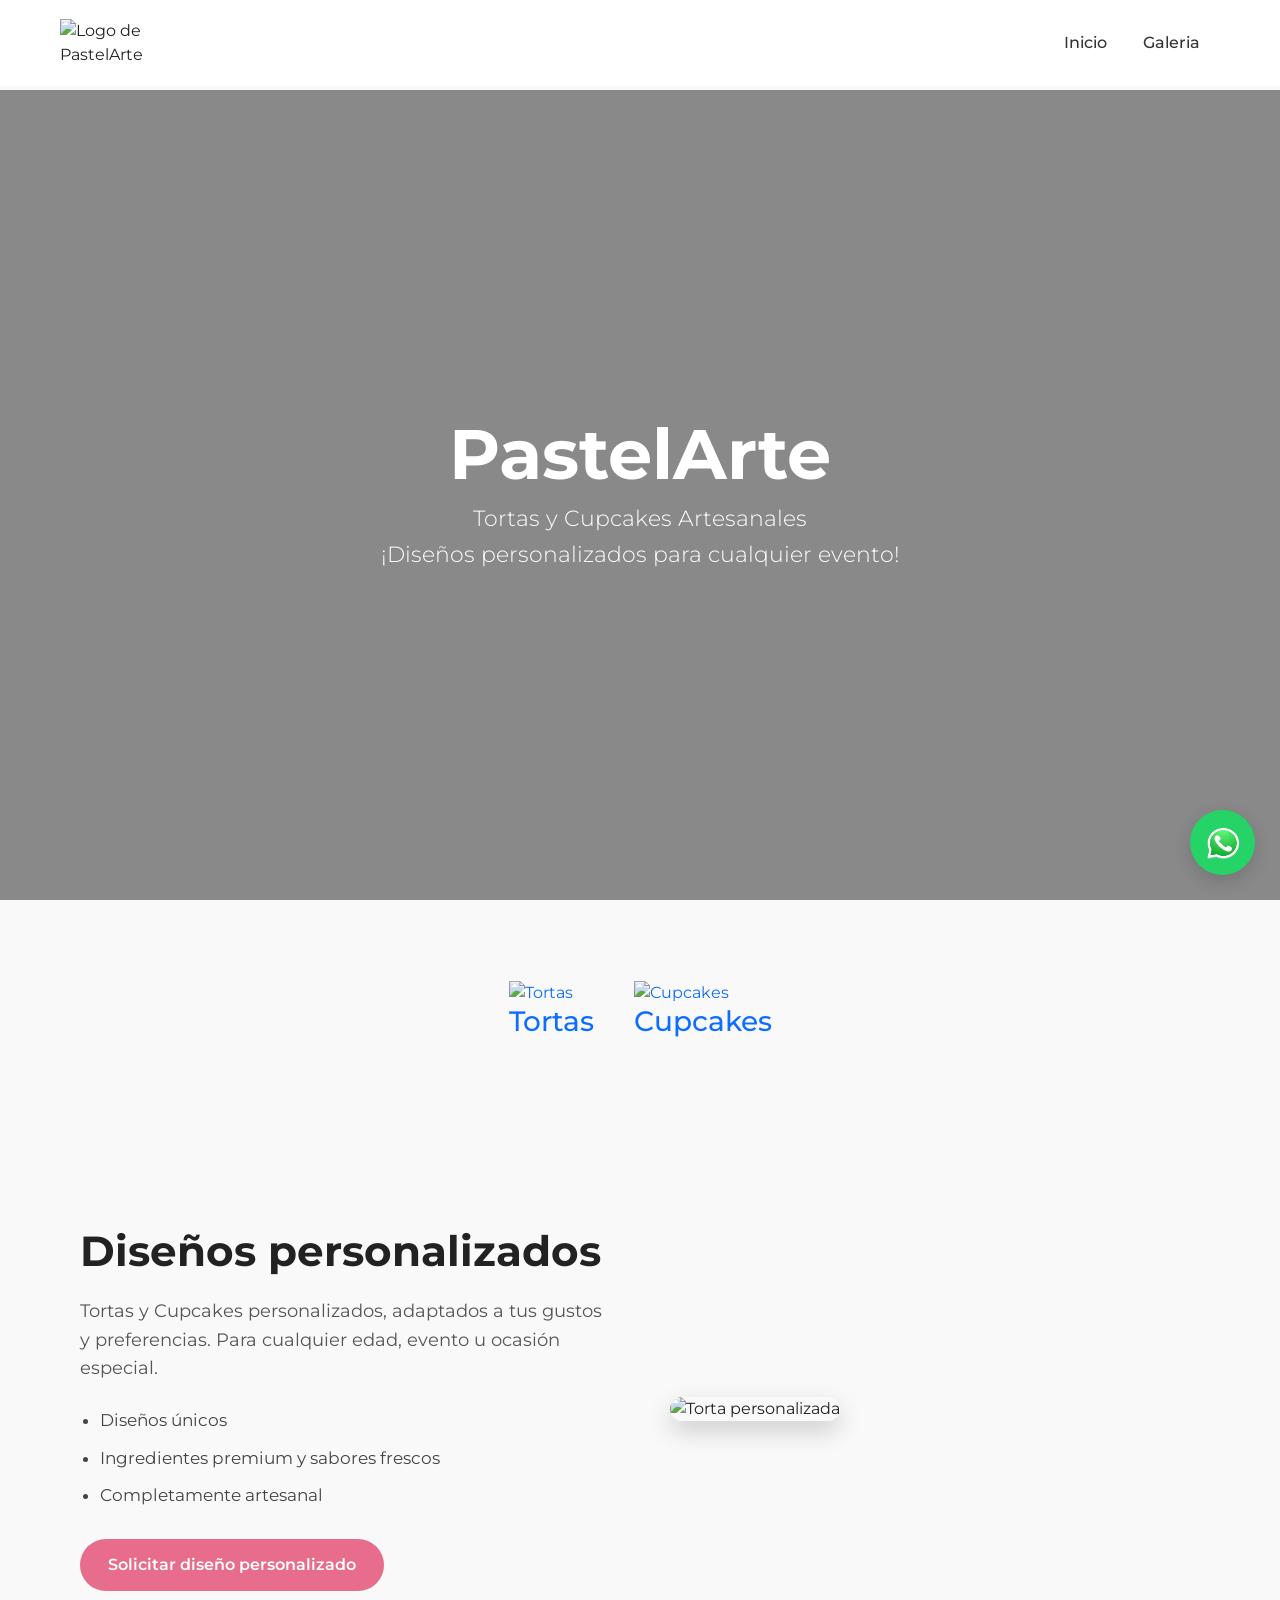
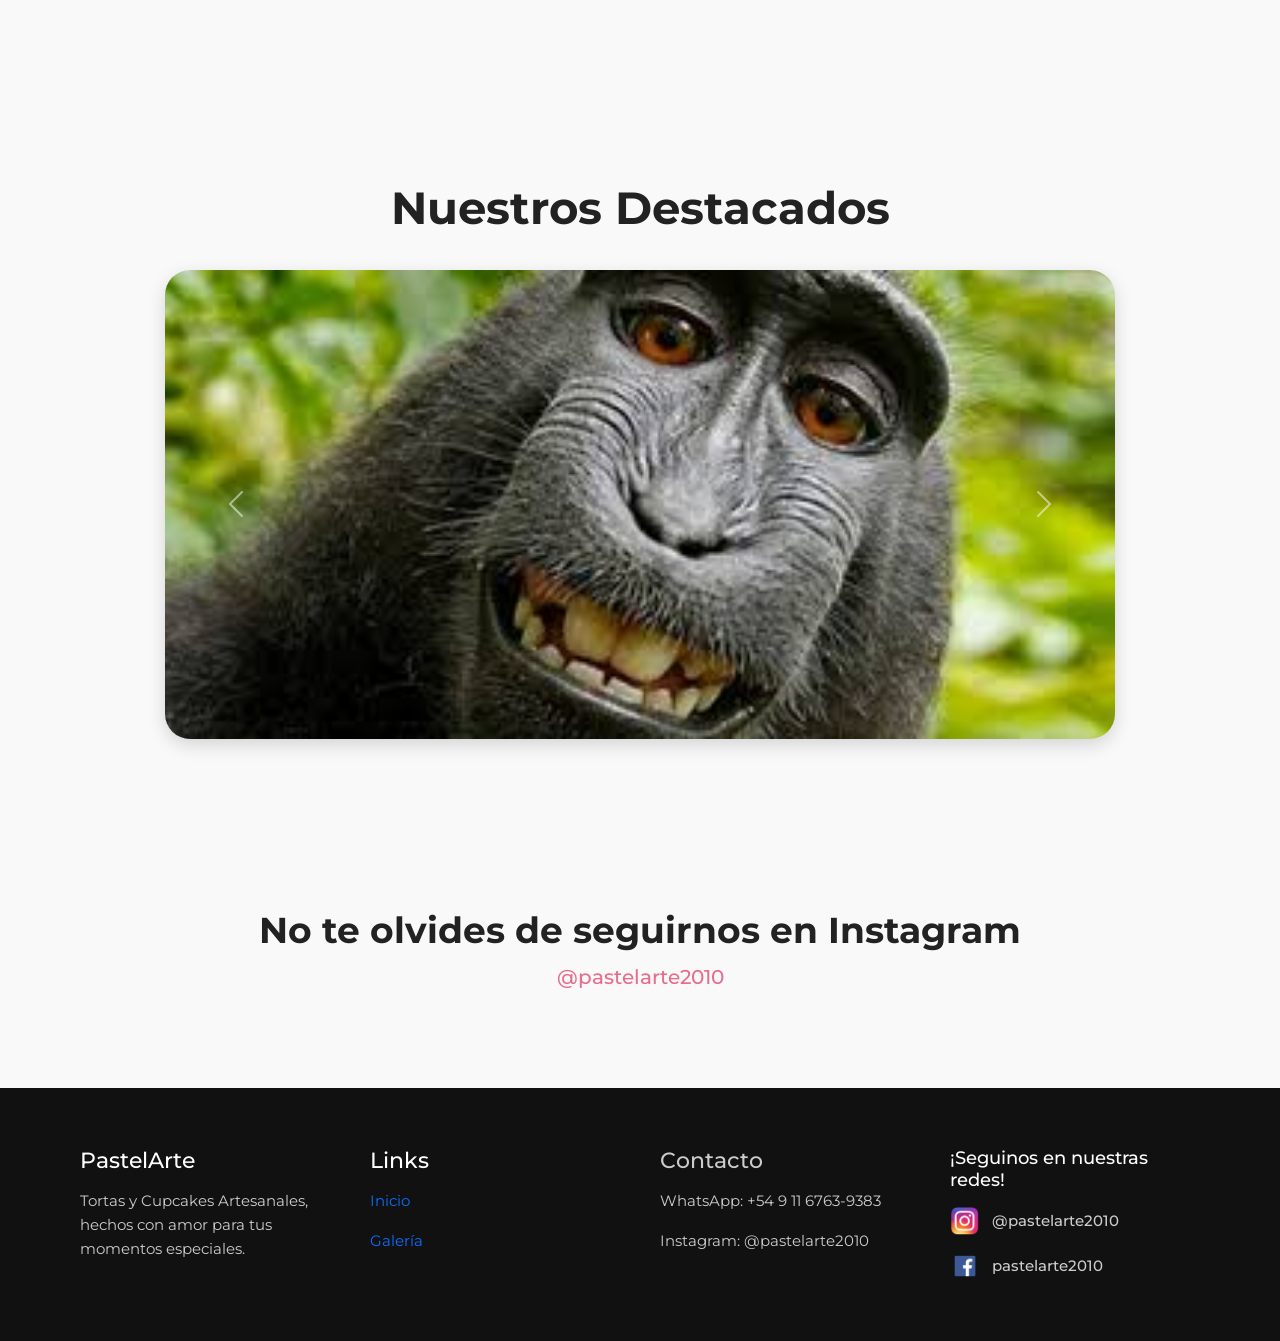
==== index.html @ ea0d8eee "dejo el footer impecable" ====
<!doctype html>
<html lang="es">
  <head>
    <meta charset="UTF-8" />
    <meta name="viewport" content="width=device-width, initial-scale=1.0" />
    <title>PastelArte</title>

    <!-- link bootStrap -->
    <link
      href="https://cdn.jsdelivr.net/npm/bootstrap@5.3.8/dist/css/bootstrap.min.css"
      rel="stylesheet"
      integrity="sha384-sRIl4kxILFvY47J16cr9ZwB07vP4J8+LH7qKQnuqkuIAvNWLzeN8tE5YBujZqJLB"
      crossorigin="anonymous"
    />
    <!-- link css propio -->
    <link rel="stylesheet" href="./css/styles.css" />

    <!-- link Google Fonts-->
    <link rel="preconnect" href="https://fonts.googleapis.com" />
    <link rel="preconnect" href="https://fonts.gstatic.com" crossorigin />
    <link
      href="https://fonts.googleapis.com/css2?family=Montserrat:ital,wght@0,100..900;1,100..900&display=swap"
      rel="stylesheet"
    />
  </head>

  <body>
    <header>
      <img src="..." alt="Logo de PastelArte" class="logo" />

      <nav class="navbar navbar-expand-md navbar-dark">
        <div class="container-fluid">
          <button
            class="navbar-toggler"
            type="button"
            data-bs-toggle="collapse"
            data-bs-target="#menuNav"
            aria-controls="menuNav"
            aria-expanded="false"
            aria-label="Toggle navigation"
          >
            <span class="navbar-toggler-icon"></span>
          </button>

          <div class="collapse navbar-collapse" id="menuNav">
            <ul class="navbar-nav ms-auto">
              <li class="nav-item">
                <a href="#" class="nav-link">Inicio</a>
              </li>
              <li class="nav-item">
                <a href="./pages/galeria.html" class="nav-link">Galeria</a>
              </li>
            </ul>
          </div>
        </div>
      </nav>
    </header>

    <main>
      <section class="presentacion">
        <h1 class="titulo">PastelArte</h1>
        <h2 class="subtitulo">Tortas y Cupcakes Artesanales</h2>
        <h3 class="subtitulo">
          ¡Diseños personalizados para cualquier evento!
        </h3>
      </section>

      <section class="categorias">
        <!--Cards con tortas y cupcakes -->
        <div class="categoria-card">
          <a href="./pages/galeria.html#tortas" class="categoria-card">
            <img src="..." alt="Tortas" />
            <h3>Tortas</h3>
          </a>
        </div>

        <div class="categoria-card">
          <a href="./pages/galeria.html#cupcakes" class="categoria-card">
            <img src="..." alt="Cupcakes" />
            <h3>Cupcakes</h3>
          </a>
        </div>
      </section>

      <section class="personalizadas">
        <div class="info-perso">
          <h2>Diseños personalizados</h2>

          <p class="texto">
            Tortas y Cupcakes personalizados, adaptados a tus gustos y
            preferencias. Para cualquier edad, evento u ocasión especial.
          </p>

          <ul class="lista">
            <li>Diseños únicos</li>
            <li>Ingredientes premium y sabores frescos</li>
            <li>Completamente artesanal</li>
          </ul>

          <a
            href="https://wa.me/5491167639383?text=Hola!%20Quisiera%20consultar%20por%20un%20dise%C3%B1o%20personalizado%20"
            target="_blank"
            class="btn-personalizado"
          >
            Solicitar diseño personalizado
          </a>
        </div>

        <div class="img-perso-container">
          <img class="img-perso" src="..." alt="Torta personalizada" />
        </div>
      </section>

      <section class="destacados">
        <h2 class="subtitulo">Nuestros Destacados</h2>
        <div id="carouselExample" class="carousel slide">
          <div class="carousel-inner">
            <div class="carousel-item active">
              <img src="./img/mono.jfif" class="d-block w-100" alt="Mono1" />
            </div>
            <div class="carousel-item">
              <img src="./img/mono.jfif" class="d-block w-100" alt="Mono2" />
            </div>
            <div class="carousel-item">
              <img src="./img/mono.jfif" class="d-block w-100" alt="Mono3" />
            </div>
          </div>
          <button
            class="carousel-control-prev"
            type="button"
            data-bs-target="#carouselExample"
            data-bs-slide="prev"
          >
            <span class="carousel-control-prev-icon" aria-hidden="true"></span>
            <span class="visually-hidden">Previous</span>
          </button>
          <button
            class="carousel-control-next"
            type="button"
            data-bs-target="#carouselExample"
            data-bs-slide="next"
          >
            <span class="carousel-control-next-icon" aria-hidden="true"></span>
            <span class="visually-hidden">Next</span>
          </button>
        </div>
      </section>

      <section class="instagram">
        <h2 class="subtitulo">No te olvides de seguirnos en Instagram</h2>
        <p class="texto-ig">@pastelarte2010</p>

        <!-- Imagenes de instagram -->
      </section>
    </main>

    <footer>
      <div class="desc-foot">
        <h3 class="sub-foot">PastelArte</h3>
        <p class="texto-foot">
          Tortas y Cupcakes Artesanales, hechos con amor para tus momentos
          especiales.
        </p>
      </div>

      <div class="links">
        <h4 class="sub-foot">Links</h4>
        <p class="texto-foot"><a href="#">Inicio</a></p>
        <p class="texto-foot"><a href="./pages/galeria.html">Galería</a></p>
      </div>

      <div class="info-contacto">
        <h4 class="sub-foot">Contacto</h4>
        <p class="texto-foot">WhatsApp: +54 9 11 6763-9383</p>
        <p class="texto-foot">Instagram: @pastelarte2010</p>
      </div>

      <div class="redes">
        <h4 class="sub-foot">¡Seguinos en nuestras redes!</h4>
        <div class="red-social">
          <a href="#" target="_blank">
            <img src="./img/logo-ig.png" alt="Logo Instagram">
            <span>@pastelarte2010</span>
          </a>
        </div>
        <div class="red-social">
          <a href="#">
            <img src="./img/logo-face.png" alt="Logo Facebook">
            <span>pastelarte2010</span>
          </a>
        </div>
      </div>
    </footer>

    <!-- BOTON WHATSAPP -->
    <a
      href="https://wa.me/5491167639383?text=Hola!%20Me%20gustaria%20consultar%20por%20un%20pedido"
      target="_blank"
      class="btn-whatsapp"
    >
      <img src="./img/logo-wsp.png" alt="Logo de WhatsApp" />
    </a>

    <script
      src="https://cdn.jsdelivr.net/npm/bootstrap@5.3.8/dist/js/bootstrap.bundle.min.js"
      integrity="sha384-FKyoEForCGlyvwx9Hj09JcYn3nv7wiPVlz7YYwJrWVcXK/BmnVDxM+D2scQbITxI"
      crossorigin="anonymous"
    ></script>
  </body>
</html>
---- css/styles.css ----
* {
  margin: 0;
  padding: 0;
  box-sizing: border-box;
}

body {
  font-family: "Montserrat", sans-serif;
  background-color: #f9f9f9;
  color: #222;
}

a {
  text-decoration: none;
}

header {
  width: 100%;
  padding: 15px 60px;
  display: flex;
  align-items: center;
  justify-content: space-between;
  position: fixed;
  top: 0;
  left: 0;
  z-index: 999;
  background-color: rgba(255, 255, 255, 0.9);
  backdrop-filter: blur(10px);
}
header .logo {
  width: 140px;
  cursor: pointer;
}
header nav .nav-link {
  font-size: 16px;
  font-weight: 500;
  color: #333 !important;
  margin-left: 20px;
}
header nav .nav-link:hover {
  color: #e86c8b !important;
}

main {
  padding-top: 90px;
}

/* -------------------- HERO PRESENTACION -------------------- */
.presentacion {
  width: 100%;
  height: 90vh;
  background-image: url("../img/hero.jpg");
  background-size: cover;
  background-position: center;
  display: flex;
  flex-direction: column;
  justify-content: center;
  align-items: center;
  text-align: center;
  padding: 0 20px;
  position: relative;
}
.presentacion::before {
  content: "";
  position: absolute;
  inset: 0;
  background-color: rgba(0, 0, 0, 0.45);
}
.presentacion .titulo,
.presentacion .subtitulo {
  position: relative;
  z-index: 2;
  color: white;
}
.presentacion .titulo {
  font-size: 70px;
  font-weight: 700;
  margin-bottom: 10px;
}
.presentacion .subtitulo {
  font-size: 22px;
  font-weight: 300;
  margin-bottom: 10px;
}

/* -------------------- CATEGORIAS -------------------- */
.categorias {
  width: 100%;
  padding: 80px 80px;
  display: flex;
  justify-content: center;
  gap: 40px;
}
.categorias .categoria {
  width: 500px;
  height: 280px;
  object-fit: cover;
  border-radius: 20px;
  box-shadow: 0px 6px 18px rgba(0, 0, 0, 0.15);
  transition: 0.3s;
}
.categorias .categoria:hover {
  transform: translateY(-6px);
}

/* -------------------- PERSONALIZADAS -------------------- */
.personalizadas {
  width: 100%;
  padding: 100px 80px;
  display: grid;
  grid-template-columns: 1fr 1fr;
  gap: 60px;
  align-items: center;
}
.personalizadas h2 {
  font-size: 42px;
  font-weight: 700;
  margin-bottom: 20px;
}
.personalizadas .texto {
  font-size: 18px;
  line-height: 1.6;
  margin-bottom: 25px;
  color: #555;
}
.personalizadas .lista {
  margin-bottom: 30px;
  padding-left: 20px;
}
.personalizadas .lista li {
  font-size: 17px;
  margin-bottom: 12px;
  color: #444;
}
.personalizadas .btn-personalizado {
  display: inline-block;
  padding: 14px 28px;
  border-radius: 30px;
  background-color: #e86c8b;
  color: white;
  font-weight: 600;
  transition: 0.3s;
}
.personalizadas .btn-personalizado:hover {
  background-color: #cf5a77;
  transform: translateY(-2px);
}
.personalizadas .img-perso {
  width: 100%;
  max-width: 520px;
  border-radius: 25px;
  box-shadow: 0px 10px 25px rgba(0, 0, 0, 0.18);
}

/* -------------------- DESTACADOS (CARRUSEL) -------------------- */
.destacados {
  width: 100%;
  padding: 90px 20px;
  background-color: #f9f9f9;
  display: flex;
  flex-direction: column;
  align-items: center;
  text-align: center;
}
.destacados .subtitulo {
  font-size: 45px;
  font-weight: 700;
  margin-bottom: 35px;
  color: #222;
}
.destacados #carouselExample {
  width: 100%;
  max-width: 950px;
  border-radius: 25px;
  overflow: hidden;
  box-shadow: 0px 6px 18px rgba(0, 0, 0, 0.15);
}
.destacados .carousel-item img {
  width: 100%;
  object-fit: cover;
  display: block;
}

/* RESPONSIVE */
@media (max-width: 768px) {
  .destacados .subtitulo {
    font-size: 34px;
  }
  .destacados .carousel-item img {
    height: 280px;
  }
}
@media (max-width: 576px) {
  .destacados .carousel-item img {
    height: 220px;
  }
}
/* -------------------- INSTAGRAM -------------------- */
.instagram {
  width: 100%;
  padding: 80px 20px;
  text-align: center;
}
.instagram .subtitulo {
  font-size: 36px;
  font-weight: 700;
  margin-bottom: 10px;
}
.instagram .texto-ig {
  font-size: 20px;
  font-weight: 500;
  color: #e86c8b;
}

/* -------------------- RESPONSIVE -------------------- */
@media (max-width: 992px) {
  header {
    padding: 15px 30px;
  }
  .categorias {
    flex-direction: column;
    align-items: center;
  }
  .categorias .categoria {
    width: 90%;
    max-width: 550px;
  }
  .personalizadas {
    grid-template-columns: 1fr;
    text-align: center;
  }
  .personalizadas .lista {
    text-align: left;
    display: inline-block;
  }
  .personalizadas .img-perso {
    margin: 0 auto;
  }
}
@media (max-width: 576px) {
  .presentacion .titulo {
    font-size: 48px;
  }
  .presentacion .subtitulo {
    font-size: 18px;
  }
}
footer {
  width: 100%;
  background-color: #111;
  color: white;
  padding: 60px 80px;
  display: grid;
  grid-template-columns: repeat(4, 1fr);
  gap: 40px;
}
footer .sub-foot {
  font-size: 22px;
  margin-bottom: 15px;
}
footer .texto-foot {
  font-size: 15px;
  line-height: 1.6;
  color: #ccc;
}
footer .info-contacto {
  font-size: 15px;
  color: #ccc;
  line-height: 1.8;
}
footer .redes h4 {
  font-size: 18px;
  margin-bottom: 10px;
}

/* RESPONSIVE FOOTER */
@media (max-width: 992px) {
  footer {
    grid-template-columns: 1fr 1fr;
  }
}
@media (max-width: 576px) {
  footer {
    grid-template-columns: 1fr;
    text-align: center;
  }
}
.redes .red-social {
  margin-top: 15px;
}
.redes .red-social a {
  display: flex;
  align-items: center;
  gap: 12px;
  text-decoration: none;
  color: #ccc;
  font-size: 15px;
  font-weight: 500;
  transition: 0.3s;
}
.redes .red-social a img {
  width: 30px;
  height: 30px;
  object-fit: contain;
}
.redes .red-social a:hover {
  color: white;
  transform: translateX(4px);
}

/* -------------------- HERO GALERIA -------------------- */
.hero-galeria {
  width: 100%;
  padding: 120px 20px 70px;
  text-align: center;
  background: linear-gradient(to bottom, #fff, #f9f9f9);
}
.hero-galeria .titulo {
  font-size: 60px;
  font-weight: 800;
  margin-bottom: 10px;
}
.hero-galeria .texto {
  font-size: 18px;
  color: #555;
}

/* -------------------- NAV GALERIA -------------------- */
.nav-galeria {
  width: 100%;
  padding: 20px 20px 60px;
  display: flex;
  justify-content: center;
  gap: 20px;
}
.nav-galeria .btn-galeria {
  padding: 12px 28px;
  border-radius: 30px;
  background-color: #e86c8b;
  color: white;
  font-weight: 600;
  text-decoration: none;
  transition: 0.3s;
}
.nav-galeria .btn-galeria:hover {
  background-color: #cf5a77;
  transform: translateY(-2px);
}

/* -------------------- SECCIONES -------------------- */
.seccion-galeria {
  width: 100%;
  padding: 80px 80px;
  text-align: center;
}
.seccion-galeria .subtitulo {
  font-size: 45px;
  font-weight: 800;
  margin-bottom: 10px;
}
.seccion-galeria .subtexto {
  font-size: 18px;
  color: #555;
  margin-bottom: 50px;
}

/* -------------------- GRID PINTEREST -------------------- */
.grid-pinterest {
  column-count: 4;
  column-gap: 18px;
}
.grid-pinterest img {
  width: 100%;
  border-radius: 20px;
  margin-bottom: 18px;
  display: block;
  box-shadow: 0px 6px 18px rgba(0, 0, 0, 0.15);
  transition: 0.3s;
  cursor: pointer;
}
.grid-pinterest img:hover {
  transform: scale(1.03);
}

/* -------------------- BOTON WHATSAPP -------------------- */
.btn-whatsapp {
  position: fixed;
  bottom: 25px;
  right: 25px;
  width: 65px;
  height: 65px;
  background-color: #25d366;
  border-radius: 50%;
  display: flex;
  justify-content: center;
  align-items: center;
  box-shadow: 0px 6px 18px rgba(0, 0, 0, 0.15);
  z-index: 999;
  transition: 0.3s;
}
.btn-whatsapp img {
  width: 34px;
  height: 34px;
  object-fit: contain;
}
.btn-whatsapp:hover {
  transform: scale(1.08);
  background-color: #1ebe5b;
}

/* -------------------- RESPONSIVE -------------------- */
@media (max-width: 1200px) {
  .grid-pinterest {
    column-count: 3;
  }
}
@media (max-width: 992px) {
  .seccion-galeria {
    padding: 70px 30px;
  }
  .grid-pinterest {
    column-count: 2;
  }
}
@media (max-width: 576px) {
  .hero-galeria .titulo {
    font-size: 40px;
  }
  .grid-pinterest {
    column-count: 1;
  }
}

/*# sourceMappingURL=styles.css.map */
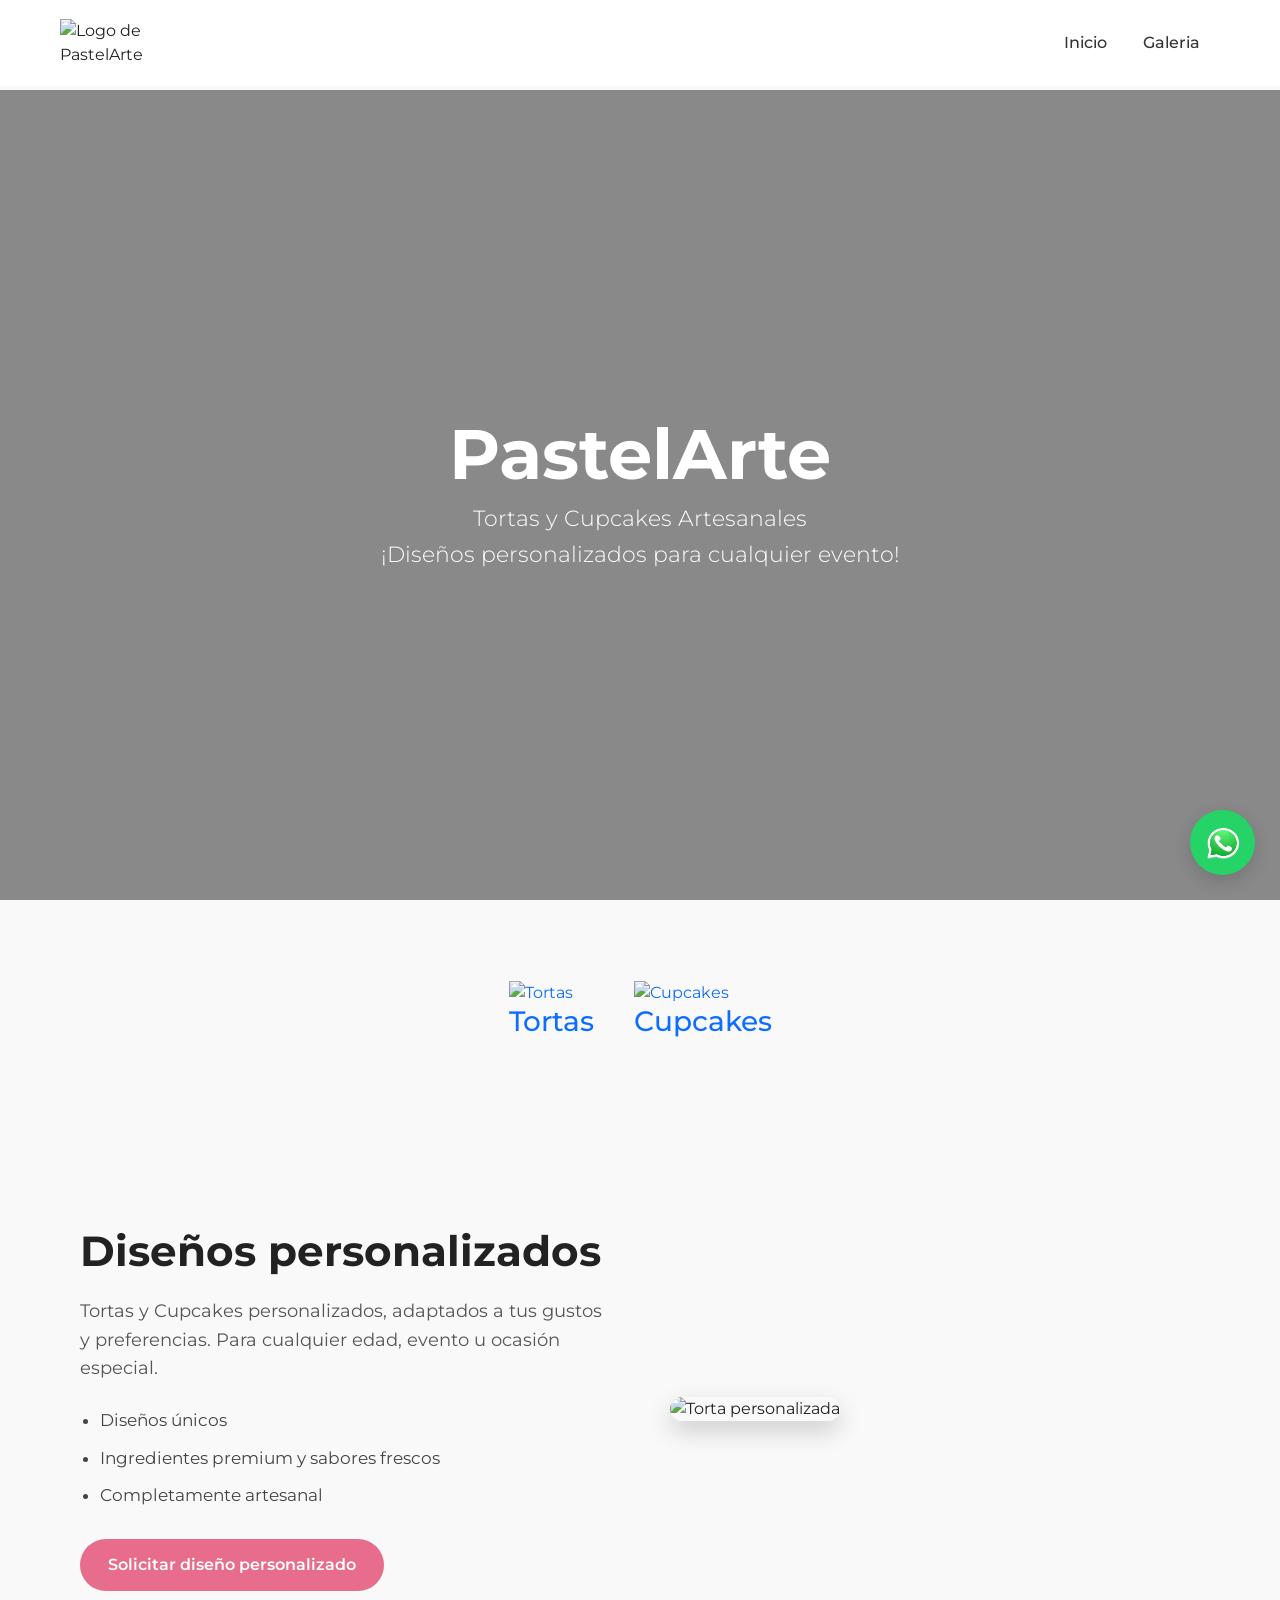
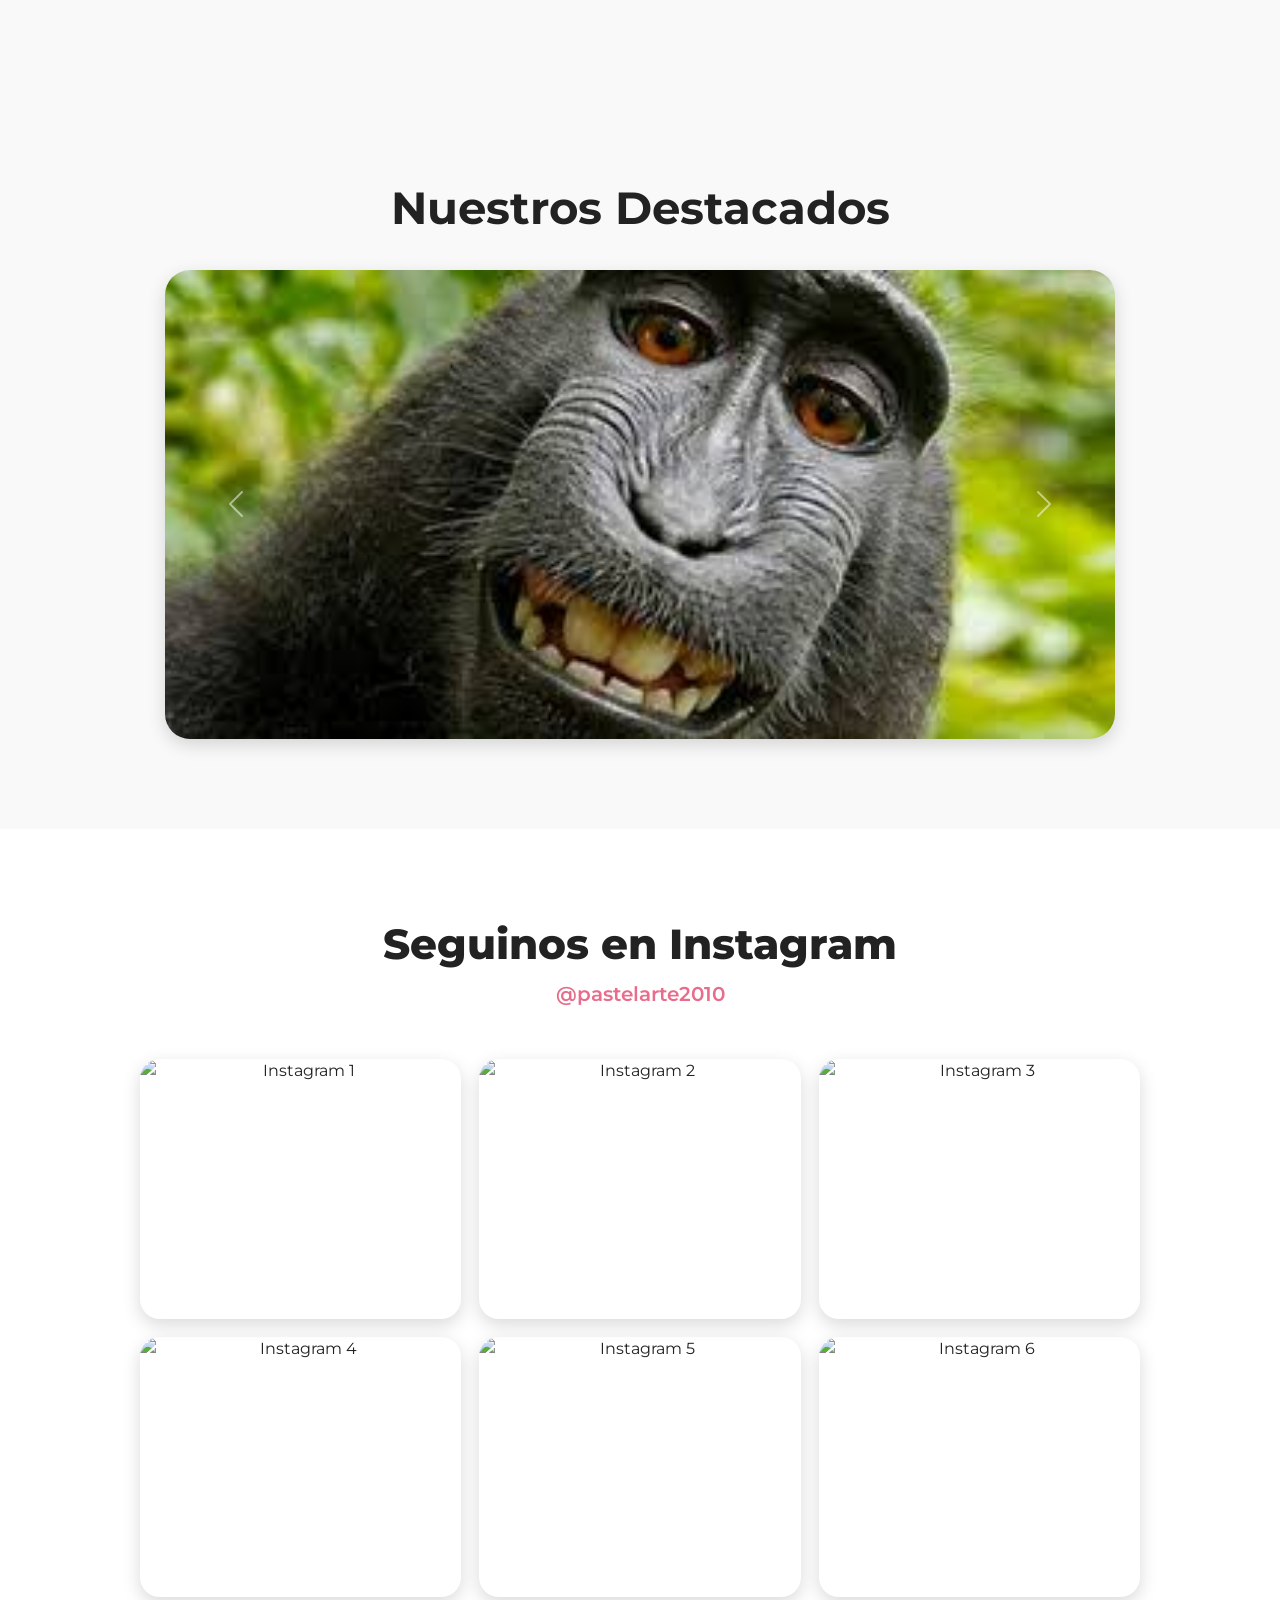
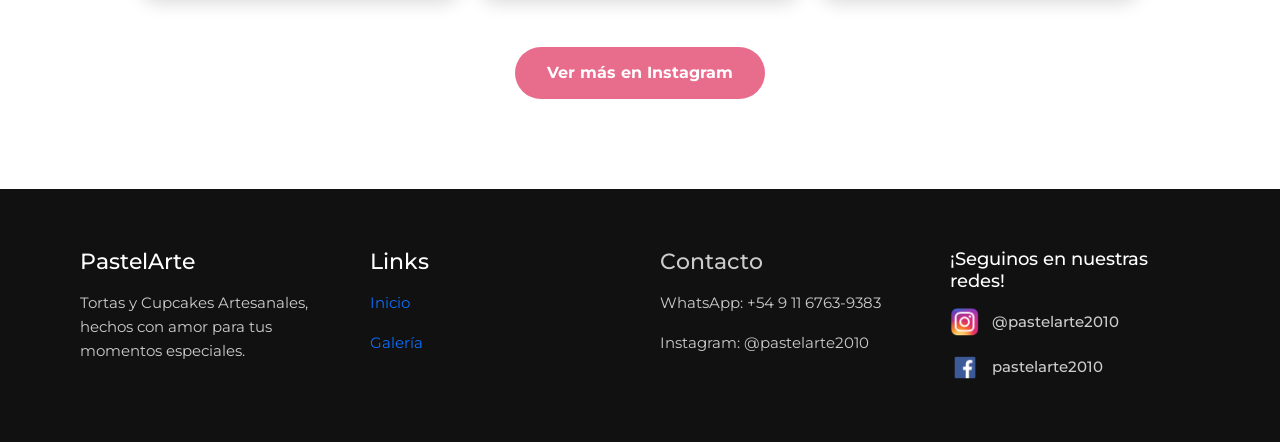
==== commit 5cf8d1e6: "seccion instagram en home page" ====
--- a/index.html
+++ b/index.html
@@ -147,10 +147,25 @@
       </section>
 
       <section class="instagram">
-        <h2 class="subtitulo">No te olvides de seguirnos en Instagram</h2>
+        <h2 class="subtitulo">Seguinos en Instagram</h2>
         <p class="texto-ig">@pastelarte2010</p>
 
-        <!-- Imagenes de instagram -->
+        <div class="grid-instagram">
+          <img src="./img/ig1.jpg" alt="Instagram 1" />
+          <img src="./img/ig2.jpg" alt="Instagram 2" />
+          <img src="./img/ig3.jpg" alt="Instagram 3" />
+          <img src="./img/ig4.jpg" alt="Instagram 4" />
+          <img src="./img/ig5.jpg" alt="Instagram 5" />
+          <img src="./img/ig6.jpg" alt="Instagram 6" />
+        </div>
+
+        <a
+          href="https://www.instagram.com/pastelarte2010/"
+          target="_blank"
+          class="btn-instagram"
+        >
+          Ver más en Instagram
+        </a>
       </section>
     </main>
 
@@ -179,13 +194,13 @@
         <h4 class="sub-foot">¡Seguinos en nuestras redes!</h4>
         <div class="red-social">
           <a href="#" target="_blank">
-            <img src="./img/logo-ig.png" alt="Logo Instagram">
+            <img src="./img/logo-ig.png" alt="Logo Instagram" />
             <span>@pastelarte2010</span>
           </a>
         </div>
         <div class="red-social">
           <a href="#">
-            <img src="./img/logo-face.png" alt="Logo Facebook">
+            <img src="./img/logo-face.png" alt="Logo Facebook" />
             <span>pastelarte2010</span>
           </a>
         </div>
--- a/css/styles.css
+++ b/css/styles.css
@@ -196,22 +196,85 @@
   }
 }
 /* -------------------- INSTAGRAM -------------------- */
+/* -------------------- INSTAGRAM -------------------- */
 .instagram {
   width: 100%;
-  padding: 80px 20px;
+  padding: 90px 80px;
   text-align: center;
+  background-color: #fff;
 }
 .instagram .subtitulo {
-  font-size: 36px;
-  font-weight: 700;
-  margin-bottom: 10px;
+  font-size: 42px;
+  font-weight: 800;
+  margin-bottom: 10px;
+  color: #222;
 }
 .instagram .texto-ig {
   font-size: 20px;
-  font-weight: 500;
+  font-weight: 600;
   color: #e86c8b;
-}
-
+  margin-bottom: 50px;
+}
+.instagram .grid-instagram {
+  display: grid;
+  grid-template-columns: repeat(3, 1fr);
+  gap: 18px;
+  max-width: 1000px;
+  margin: 0 auto 50px;
+}
+.instagram .grid-instagram img {
+  width: 100%;
+  height: 260px;
+  object-fit: cover;
+  border-radius: 20px;
+  box-shadow: 0px 6px 18px rgba(0, 0, 0, 0.15);
+  transition: 0.3s;
+}
+.instagram .grid-instagram img:hover {
+  transform: scale(1.04);
+}
+.instagram .btn-instagram {
+  display: inline-block;
+  padding: 14px 32px;
+  border-radius: 35px;
+  background-color: #e86c8b;
+  color: white;
+  font-weight: 700;
+  font-size: 16px;
+  text-decoration: none;
+  transition: 0.3s;
+}
+.instagram .btn-instagram:hover {
+  background-color: #cf5a77;
+  transform: translateY(-5px);
+}
+
+/* RESPONSIVE */
+@media (max-width: 992px) {
+  .instagram {
+    padding: 80px 30px;
+  }
+  .instagram .grid-instagram {
+    grid-template-columns: repeat(2, 1fr);
+  }
+  .instagram .grid-instagram img {
+    height: 240px;
+  }
+}
+@media (max-width: 576px) {
+  .instagram {
+    padding: 70px 20px;
+  }
+  .instagram .subtitulo {
+    font-size: 32px;
+  }
+  .instagram .grid-instagram {
+    grid-template-columns: 1fr;
+  }
+  .instagram .grid-instagram img {
+    height: 220px;
+  }
+}
 /* -------------------- RESPONSIVE -------------------- */
 @media (max-width: 992px) {
   header {
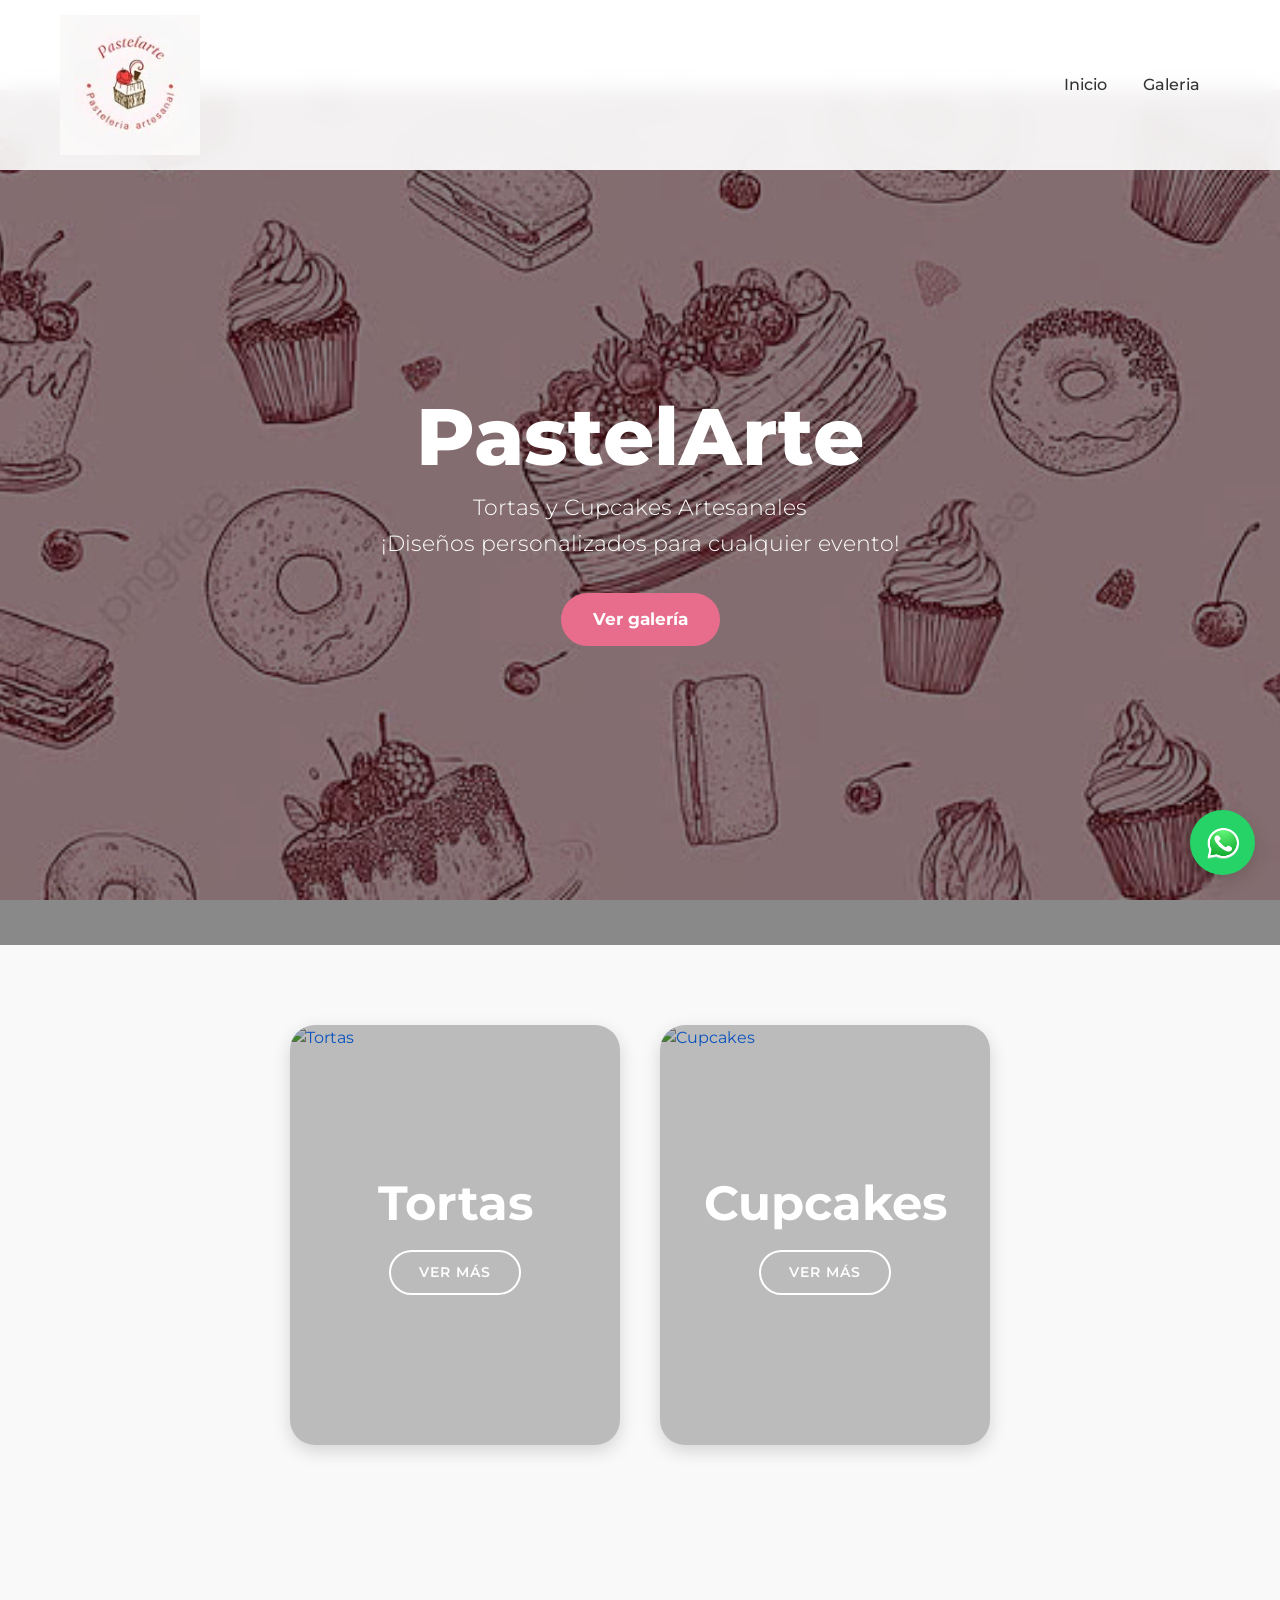
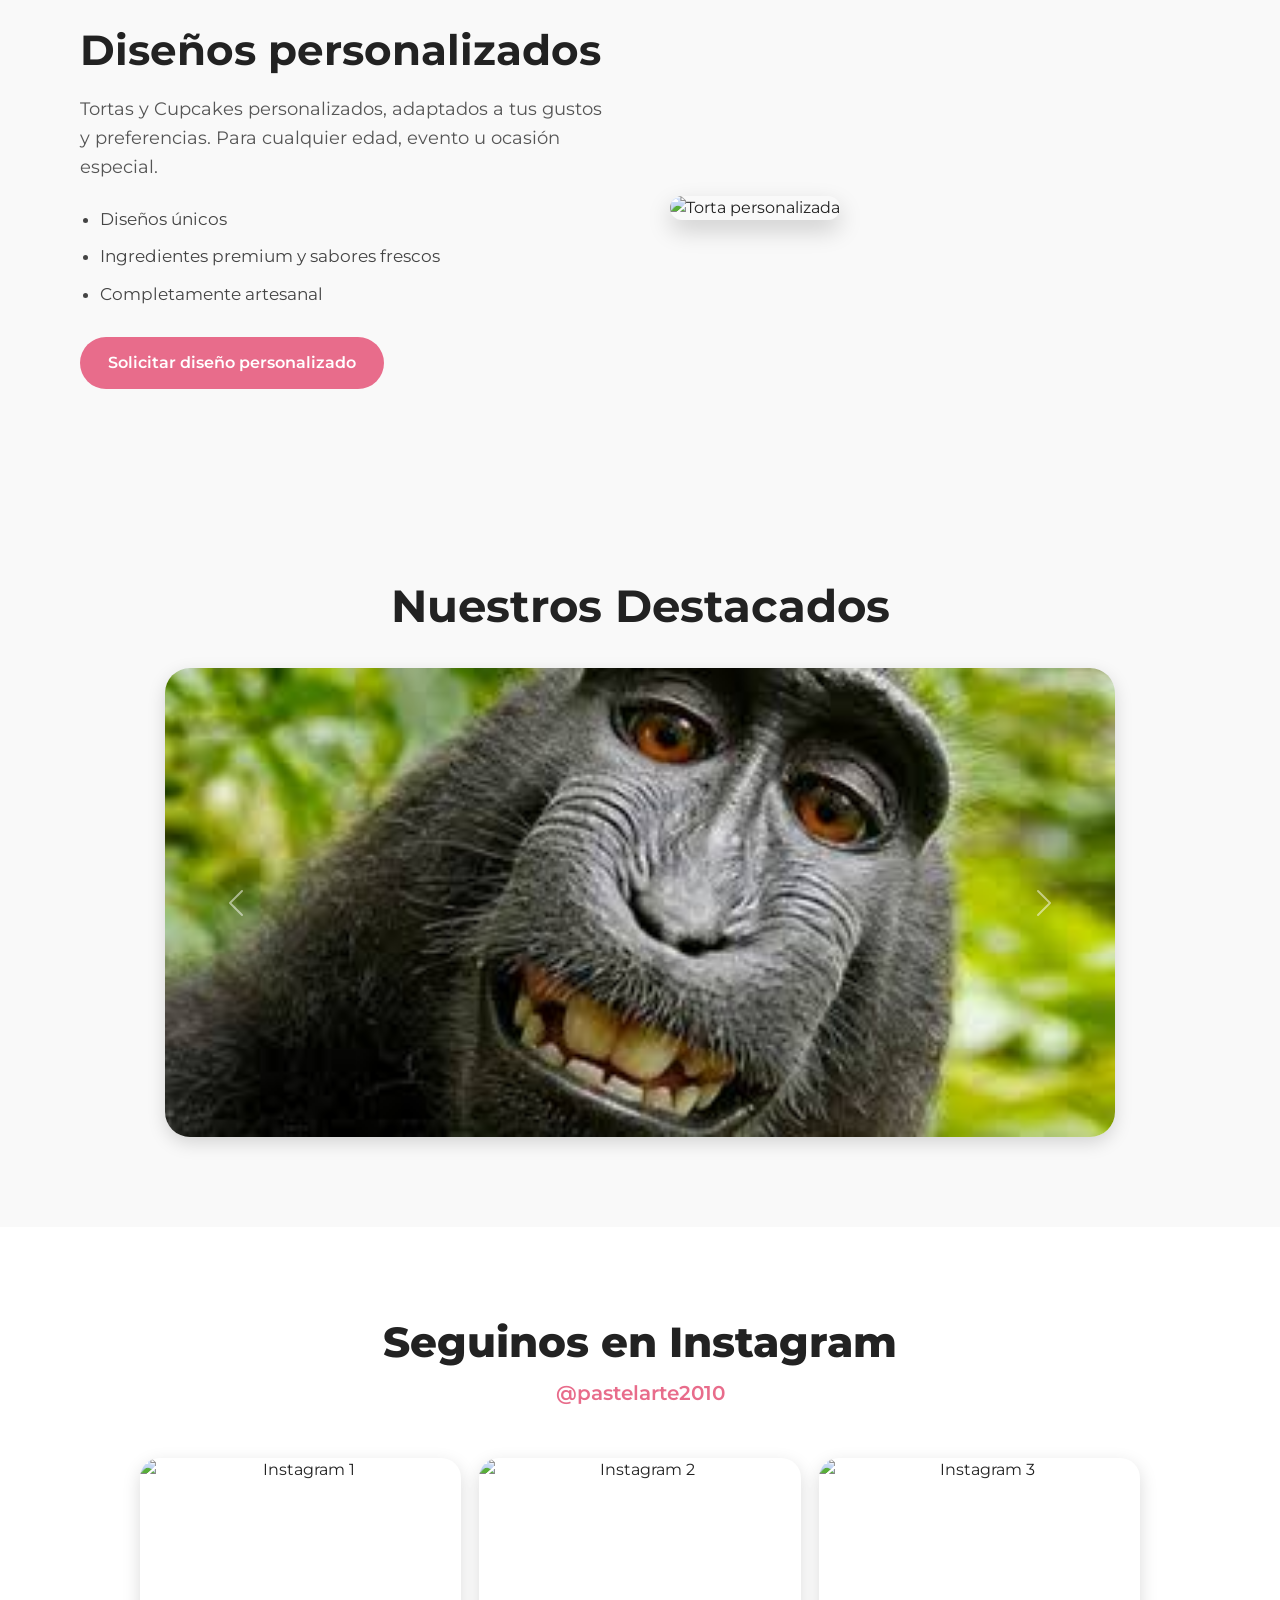
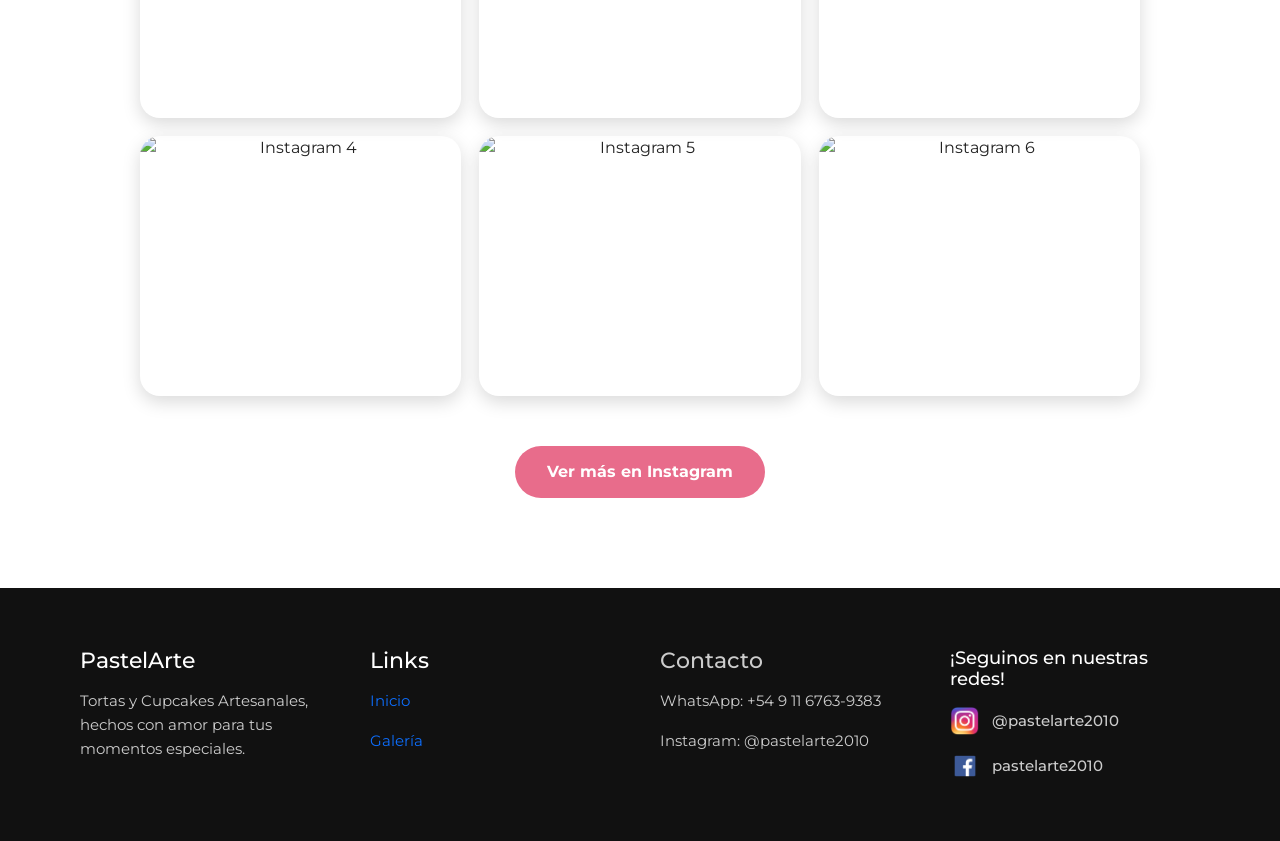
==== commit 0ee04735: "card categorias y correcciones" ====
--- a/index.html
+++ b/index.html
@@ -26,9 +26,9 @@
 
   <body>
     <header>
-      <img src="..." alt="Logo de PastelArte" class="logo" />
-
-      <nav class="navbar navbar-expand-md navbar-dark">
+      <img src="./img/logo.jpeg" alt="Logo de PastelArte" class="logo" />
+
+      <nav class="navbar navbar-expand-md navbar-light">
         <div class="container-fluid">
           <button
             class="navbar-toggler"
@@ -63,23 +63,26 @@
         <h3 class="subtitulo">
           ¡Diseños personalizados para cualquier evento!
         </h3>
+
+        <a href="./pages/galeria.html" class="btn-hero">Ver galería</a>
       </section>
 
       <section class="categorias">
-        <!--Cards con tortas y cupcakes -->
-        <div class="categoria-card">
-          <a href="./pages/galeria.html#tortas" class="categoria-card">
-            <img src="..." alt="Tortas" />
+        <a href="./pages/galeria.html#tortas" class="categoria-card">
+          <img src="./img/tortas.jpg" alt="Tortas" />
+          <div class="overlay">
             <h3>Tortas</h3>
-          </a>
-        </div>
-
-        <div class="categoria-card">
-          <a href="./pages/galeria.html#cupcakes" class="categoria-card">
-            <img src="..." alt="Cupcakes" />
+            <span class="btn-card">Ver más</span>
+          </div>
+        </a>
+
+        <a href="./pages/galeria.html#cupcakes" class="categoria-card">
+          <img src="./img/cupcakes.jpg" alt="Cupcakes" />
+          <div class="overlay">
             <h3>Cupcakes</h3>
-          </a>
-        </div>
+            <span class="btn-card">Ver más</span>
+          </div>
+        </a>
       </section>
 
       <section class="personalizadas">
@@ -193,7 +196,7 @@
       <div class="redes">
         <h4 class="sub-foot">¡Seguinos en nuestras redes!</h4>
         <div class="red-social">
-          <a href="#" target="_blank">
+          <a href="https://www.instagram.com/pastelarte2010/" target="_blank">
             <img src="./img/logo-ig.png" alt="Logo Instagram" />
             <span>@pastelarte2010</span>
           </a>
--- a/css/styles.css
+++ b/css/styles.css
@@ -48,10 +48,12 @@
 /* -------------------- HERO PRESENTACION -------------------- */
 .presentacion {
   width: 100%;
-  height: 90vh;
-  background-image: url("../img/hero.jpg");
+  height: 95vh;
+  background-image: url("../img/banner-fondo.jpg");
   background-size: cover;
   background-position: center;
+  background-repeat: no-repeat;
+  background-attachment: fixed;
   display: flex;
   flex-direction: column;
   justify-content: center;
@@ -64,17 +66,18 @@
   content: "";
   position: absolute;
   inset: 0;
-  background-color: rgba(0, 0, 0, 0.45);
+  background: rgba(0, 0, 0, 0.45);
 }
 .presentacion .titulo,
-.presentacion .subtitulo {
+.presentacion .subtitulo,
+.presentacion .btn-hero {
   position: relative;
   z-index: 2;
   color: white;
 }
 .presentacion .titulo {
-  font-size: 70px;
-  font-weight: 700;
+  font-size: 80px;
+  font-weight: 800;
   margin-bottom: 10px;
 }
 .presentacion .subtitulo {
@@ -82,6 +85,21 @@
   font-weight: 300;
   margin-bottom: 10px;
 }
+.presentacion .btn-hero {
+  margin-top: 25px;
+  padding: 14px 32px;
+  border-radius: 35px;
+  background-color: #e86c8b;
+  color: white;
+  font-size: 17px;
+  font-weight: 700;
+  text-decoration: none;
+  transition: 0.3s;
+}
+.presentacion .btn-hero:hover {
+  background-color: #cf5a77;
+  transform: translateY(-3px);
+}
 
 /* -------------------- CATEGORIAS -------------------- */
 .categorias {
@@ -91,18 +109,85 @@
   justify-content: center;
   gap: 40px;
 }
-.categorias .categoria {
-  width: 500px;
-  height: 280px;
+
+.categoria-card {
+  width: 330px;
+  height: 420px;
+  border-radius: 25px;
+  overflow: hidden;
+  position: relative;
+  text-decoration: none;
+  box-shadow: 0px 6px 18px rgba(0, 0, 0, 0.15);
+  transition: 0.3s;
+}
+.categoria-card img {
+  width: 100%;
+  height: 100%;
   object-fit: cover;
-  border-radius: 20px;
-  box-shadow: 0px 6px 18px rgba(0, 0, 0, 0.15);
-  transition: 0.3s;
-}
-.categorias .categoria:hover {
-  transform: translateY(-6px);
-}
-
+  transition: 0.4s;
+}
+.categoria-card .overlay {
+  position: absolute;
+  inset: 0;
+  background-color: rgba(0, 0, 0, 0.25);
+  display: flex;
+  flex-direction: column;
+  justify-content: center;
+  align-items: center;
+  text-align: center;
+  transition: 0.3s;
+}
+.categoria-card .overlay h3 {
+  font-size: 48px;
+  font-weight: 700;
+  color: white;
+  margin-bottom: 18px;
+}
+.categoria-card .overlay .btn-card {
+  padding: 10px 28px;
+  border-radius: 30px;
+  border: 2px solid white;
+  color: white;
+  font-size: 14px;
+  font-weight: 600;
+  letter-spacing: 1px;
+  text-transform: uppercase;
+  transition: 0.3s;
+}
+.categoria-card:hover {
+  transform: translateY(-8px);
+}
+.categoria-card:hover img {
+  transform: scale(1.08);
+}
+.categoria-card:hover .overlay {
+  background-color: rgba(0, 0, 0, 0.4);
+}
+.categoria-card:hover .btn-card {
+  background-color: white;
+  color: black;
+}
+
+/* RESPONSIVE */
+@media (max-width: 992px) {
+  .categorias {
+    flex-direction: column;
+    align-items: center;
+    padding: 70px 30px;
+  }
+  .categoria-card {
+    width: 90%;
+    max-width: 400px;
+  }
+}
+@media (max-width: 576px) {
+  .categoria-card {
+    height: 340px;
+  }
+  .categoria-card .overlay h3 {
+    font-size: 38px;
+  }
+}
 /* -------------------- PERSONALIZADAS -------------------- */
 .personalizadas {
   width: 100%;
@@ -439,7 +524,6 @@
   display: block;
   box-shadow: 0px 6px 18px rgba(0, 0, 0, 0.15);
   transition: 0.3s;
-  cursor: pointer;
 }
 .grid-pinterest img:hover {
   transform: scale(1.03);
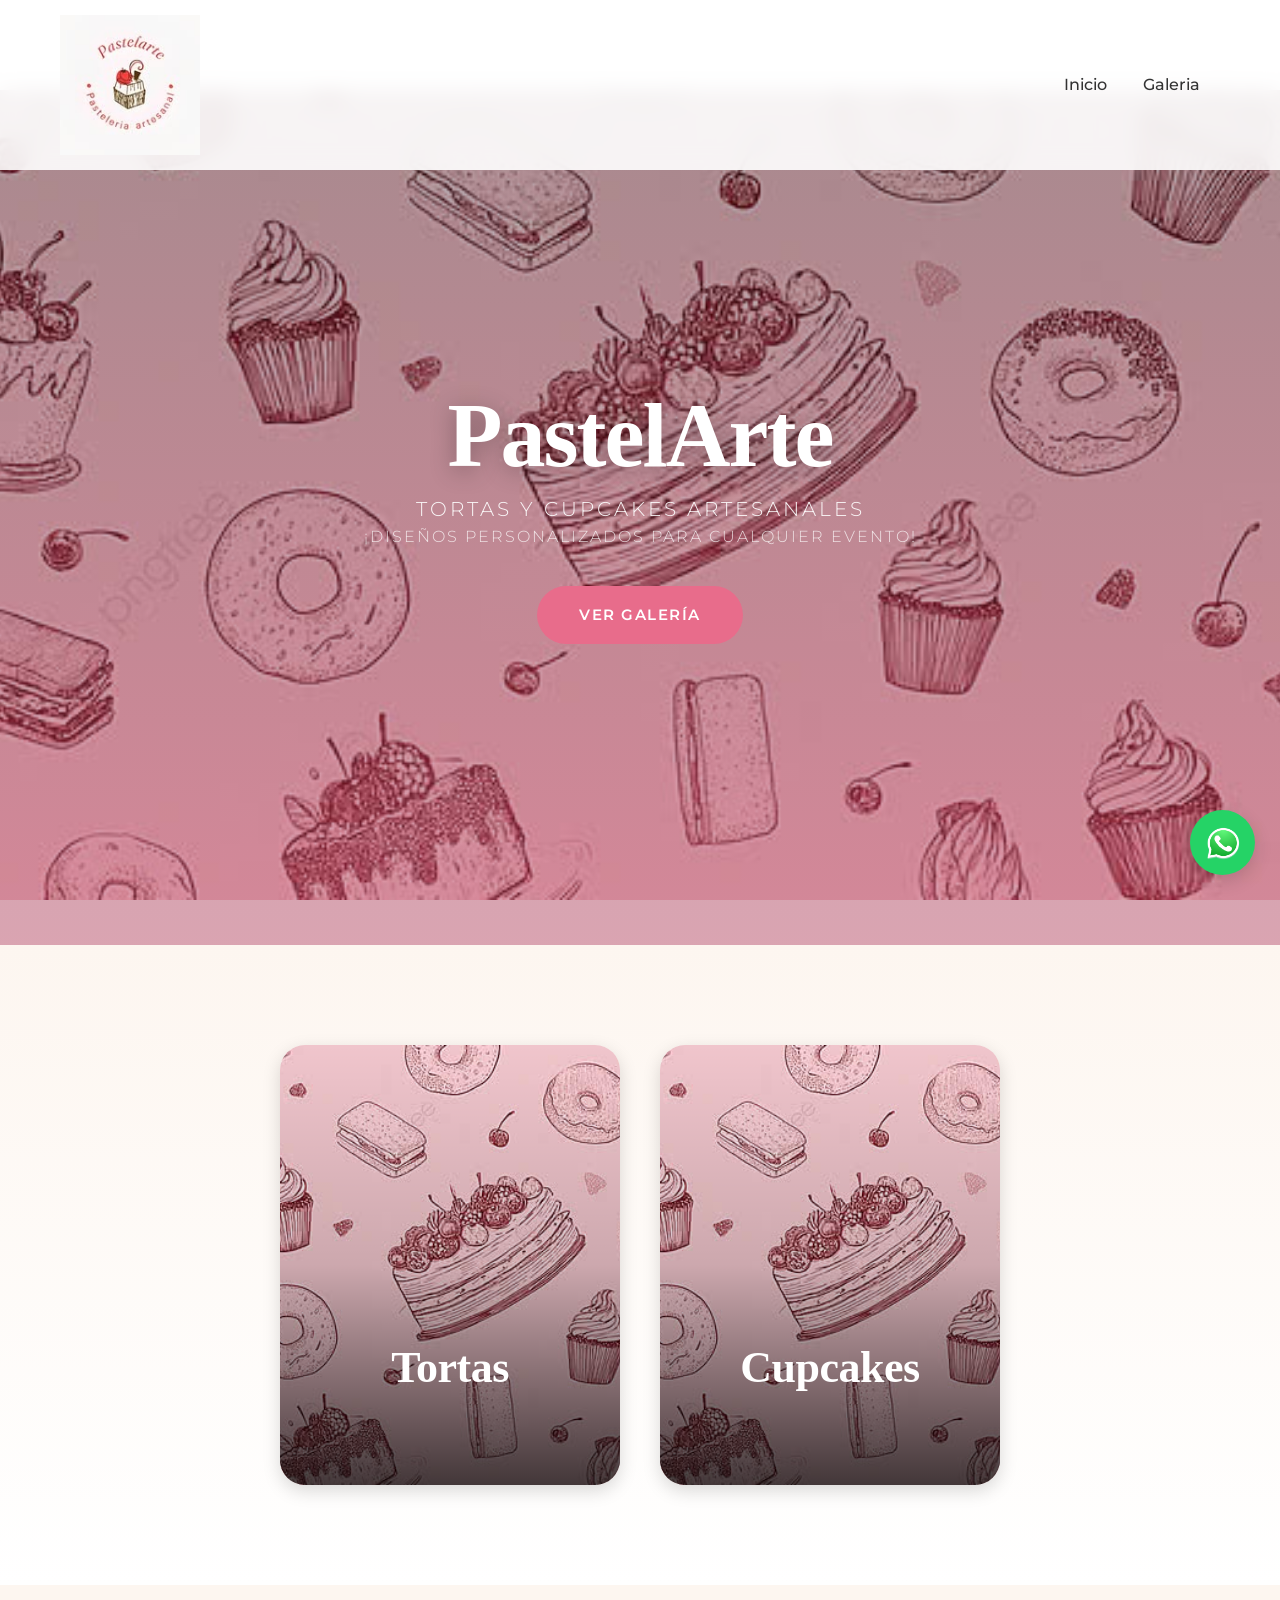
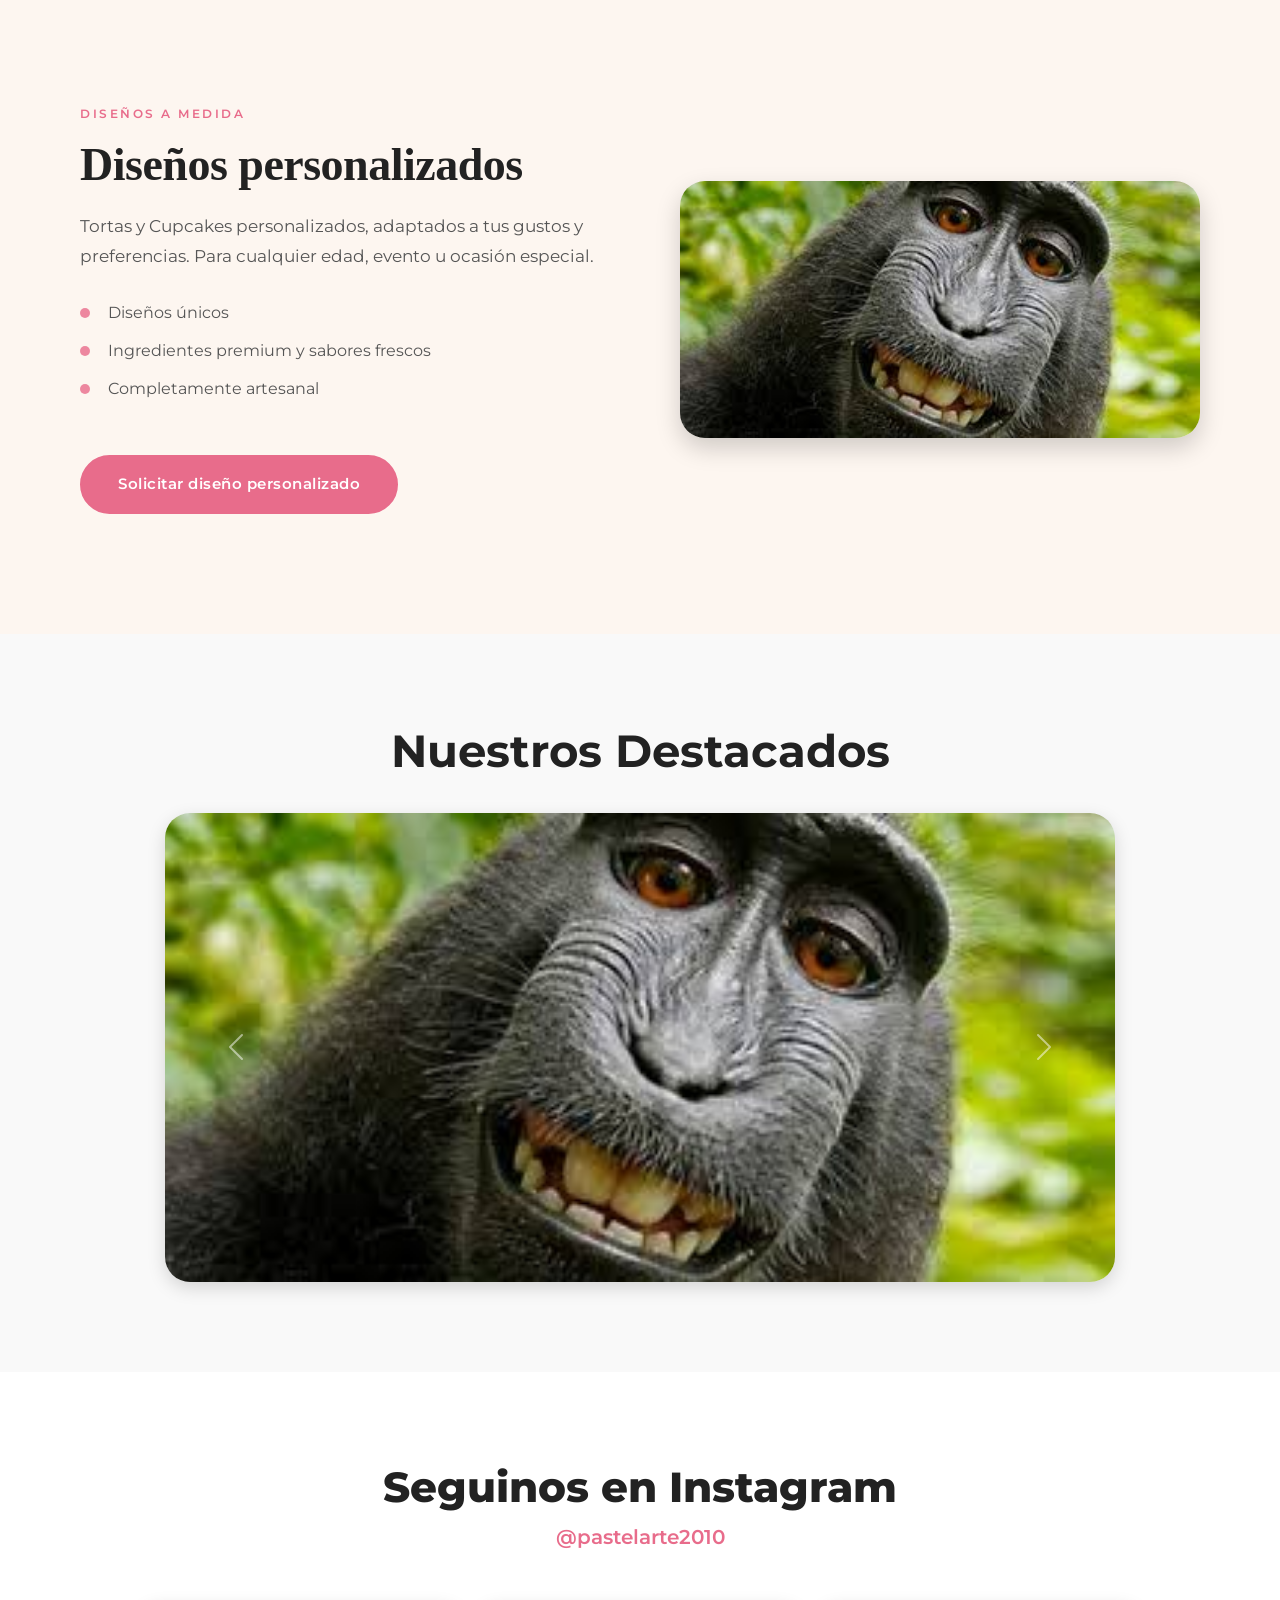
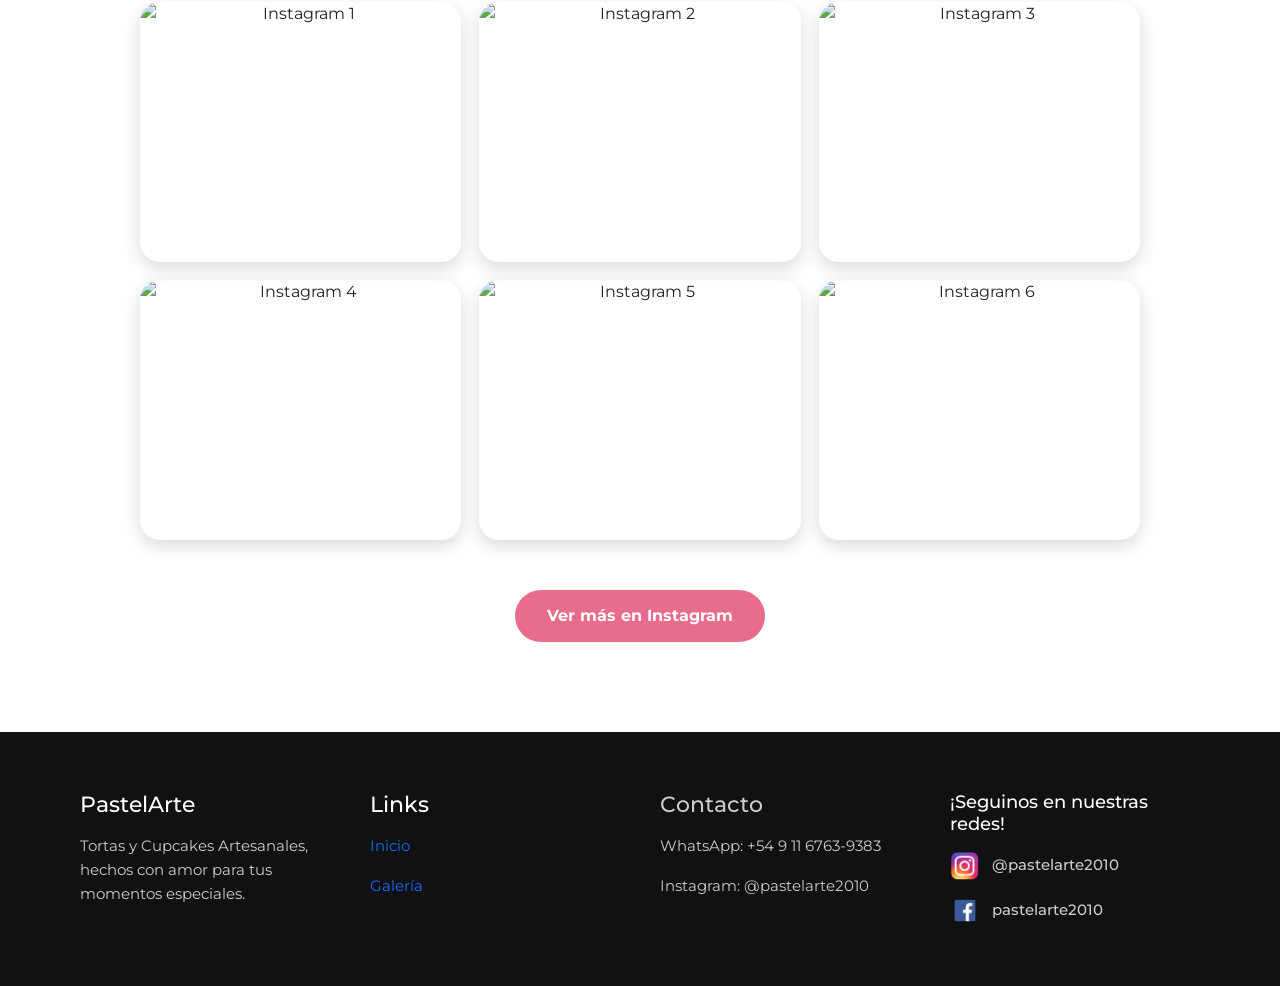
==== commit d17a5de6: "refinando estilo de home page Parte 1" ====
--- a/index.html
+++ b/index.html
@@ -69,7 +69,7 @@
 
       <section class="categorias">
         <a href="./pages/galeria.html#tortas" class="categoria-card">
-          <img src="./img/tortas.jpg" alt="Tortas" />
+          <img src="./img/banner-fondo.jpg" alt="Tortas" />
           <div class="overlay">
             <h3>Tortas</h3>
             <span class="btn-card">Ver más</span>
@@ -77,7 +77,7 @@
         </a>
 
         <a href="./pages/galeria.html#cupcakes" class="categoria-card">
-          <img src="./img/cupcakes.jpg" alt="Cupcakes" />
+          <img src="./img/banner-fondo.jpg" alt="Cupcakes" />
           <div class="overlay">
             <h3>Cupcakes</h3>
             <span class="btn-card">Ver más</span>
@@ -110,7 +110,7 @@
         </div>
 
         <div class="img-perso-container">
-          <img class="img-perso" src="..." alt="Torta personalizada" />
+          <img class="img-perso" src="./img/mono.jfif" alt="Torta personalizada" />
         </div>
       </section>
 
--- a/css/styles.css
+++ b/css/styles.css
@@ -1,3 +1,4 @@
+@charset "UTF-8";
 * {
   margin: 0;
   padding: 0;
@@ -12,6 +13,12 @@
 
 a {
   text-decoration: none;
+}
+
+html,
+body {
+  width: 100%;
+  overflow-x: hidden;
 }
 
 header {
@@ -53,7 +60,7 @@
   background-size: cover;
   background-position: center;
   background-repeat: no-repeat;
-  background-attachment: fixed;
+  background-attachment: scroll;
   display: flex;
   flex-direction: column;
   justify-content: center;
@@ -61,12 +68,13 @@
   text-align: center;
   padding: 0 20px;
   position: relative;
+  overflow: hidden;
 }
 .presentacion::before {
   content: "";
   position: absolute;
   inset: 0;
-  background: rgba(0, 0, 0, 0.45);
+  background: linear-gradient(to bottom, rgba(0, 0, 0, 0.3) 0%, rgba(180, 60, 90, 0.45) 100%);
 }
 .presentacion .titulo,
 .presentacion .subtitulo,
@@ -76,99 +84,155 @@
   color: white;
 }
 .presentacion .titulo {
-  font-size: 80px;
+  font-family: "Playfair Display", serif;
+  font-size: 90px;
   font-weight: 800;
-  margin-bottom: 10px;
+  letter-spacing: -2px;
+  line-height: 1;
+  margin-bottom: 16px;
+  text-shadow: 0 4px 24px rgba(0, 0, 0, 0.3);
 }
 .presentacion .subtitulo {
-  font-size: 22px;
+  font-size: 20px;
   font-weight: 300;
-  margin-bottom: 10px;
+  letter-spacing: 3px;
+  text-transform: uppercase;
+  margin-bottom: 6px;
+  opacity: 0.92;
+}
+.presentacion .subtitulo + .subtitulo {
+  font-size: 16px;
+  letter-spacing: 2px;
+  opacity: 0.75;
+  margin-bottom: 0;
 }
 .presentacion .btn-hero {
-  margin-top: 25px;
-  padding: 14px 32px;
+  margin-top: 40px;
+  padding: 16px 40px;
   border-radius: 35px;
   background-color: #e86c8b;
   color: white;
-  font-size: 17px;
-  font-weight: 700;
+  font-size: 15px;
+  font-weight: 600;
+  letter-spacing: 1.5px;
+  text-transform: uppercase;
   text-decoration: none;
-  transition: 0.3s;
+  border: 2px solid transparent;
+  transition: 0.3s ease;
 }
 .presentacion .btn-hero:hover {
-  background-color: #cf5a77;
+  background-color: transparent;
+  border-color: white;
+  color: white;
   transform: translateY(-3px);
 }
 
+@media (min-width: 768px) {
+  .presentacion {
+    background-attachment: fixed;
+  }
+}
+@media (max-width: 576px) {
+  .presentacion .titulo {
+    font-size: 52px;
+    letter-spacing: -1px;
+  }
+  .presentacion .subtitulo {
+    font-size: 14px;
+    letter-spacing: 2px;
+  }
+  .presentacion .subtitulo + .subtitulo {
+    font-size: 13px;
+  }
+  .presentacion .btn-hero {
+    padding: 14px 30px;
+    font-size: 13px;
+  }
+}
 /* -------------------- CATEGORIAS -------------------- */
 .categorias {
   width: 100%;
-  padding: 80px 80px;
+  padding: 100px 80px;
   display: flex;
   justify-content: center;
   gap: 40px;
+  background: linear-gradient(to bottom, #fdf6f0, #fff);
 }
 
 .categoria-card {
-  width: 330px;
-  height: 420px;
+  width: 340px;
+  height: 440px;
   border-radius: 25px;
   overflow: hidden;
   position: relative;
   text-decoration: none;
   box-shadow: 0px 6px 18px rgba(0, 0, 0, 0.15);
-  transition: 0.3s;
+  transition: transform 0.4s ease, box-shadow 0.4s ease;
 }
 .categoria-card img {
   width: 100%;
   height: 100%;
   object-fit: cover;
-  transition: 0.4s;
+  transition: transform 0.6s ease;
 }
 .categoria-card .overlay {
   position: absolute;
   inset: 0;
-  background-color: rgba(0, 0, 0, 0.25);
+  background: linear-gradient(to top, rgba(0, 0, 0, 0.72) 0%, rgba(0, 0, 0, 0.15) 50%, rgba(0, 0, 0, 0) 100%);
   display: flex;
   flex-direction: column;
-  justify-content: center;
+  justify-content: flex-end;
   align-items: center;
+  padding-bottom: 40px;
   text-align: center;
-  transition: 0.3s;
+  transition: background 0.4s ease;
 }
 .categoria-card .overlay h3 {
-  font-size: 48px;
+  font-family: "Playfair Display", serif;
+  font-size: 44px;
   font-weight: 700;
   color: white;
-  margin-bottom: 18px;
+  margin-bottom: 16px;
+  letter-spacing: -0.5px;
+  transform: translateY(8px);
+  transition: transform 0.4s ease;
 }
 .categoria-card .overlay .btn-card {
   padding: 10px 28px;
   border-radius: 30px;
   border: 2px solid white;
   color: white;
-  font-size: 14px;
+  font-size: 12px;
   font-weight: 600;
-  letter-spacing: 1px;
+  letter-spacing: 2px;
   text-transform: uppercase;
-  transition: 0.3s;
+  opacity: 0;
+  transform: translateY(10px);
+  transition: opacity 0.4s ease, transform 0.4s ease, background-color 0.3s ease, color 0.3s ease;
 }
 .categoria-card:hover {
   transform: translateY(-8px);
+  box-shadow: 0px 10px 25px rgba(0, 0, 0, 0.18);
 }
 .categoria-card:hover img {
-  transform: scale(1.08);
+  transform: scale(1.06);
 }
 .categoria-card:hover .overlay {
-  background-color: rgba(0, 0, 0, 0.4);
-}
-.categoria-card:hover .btn-card {
+  background: linear-gradient(to top, rgba(180, 60, 90, 0.75) 0%, rgba(0, 0, 0, 0.15) 55%, rgba(0, 0, 0, 0) 100%);
+}
+.categoria-card:hover .overlay h3 {
+  transform: translateY(0);
+}
+.categoria-card:hover .overlay .btn-card {
+  opacity: 1;
+  transform: translateY(0);
+}
+.categoria-card:hover .overlay .btn-card:hover {
   background-color: white;
-  color: black;
-}
-
-/* RESPONSIVE */
+  color: #e86c8b;
+}
+
+/* -------------------- RESPONSIVE -------------------- */
 @media (max-width: 992px) {
   .categorias {
     flex-direction: column;
@@ -177,66 +241,169 @@
   }
   .categoria-card {
     width: 90%;
-    max-width: 400px;
+    max-width: 420px;
   }
 }
 @media (max-width: 576px) {
+  .categorias {
+    padding: 60px 20px;
+  }
   .categoria-card {
-    height: 340px;
+    height: 360px;
   }
   .categoria-card .overlay h3 {
-    font-size: 38px;
+    font-family: "Playfair Display", serif;
+    font-size: 36px;
   }
 }
 /* -------------------- PERSONALIZADAS -------------------- */
 .personalizadas {
   width: 100%;
-  padding: 100px 80px;
+  padding: 120px 80px;
   display: grid;
   grid-template-columns: 1fr 1fr;
-  gap: 60px;
+  gap: 80px;
   align-items: center;
+  background-color: #fdf6f0;
+}
+.personalizadas .info-perso {
+  display: flex;
+  flex-direction: column;
+  align-items: flex-start;
+}
+.personalizadas .info-perso::before {
+  content: "Diseños a medida";
+  display: inline-block;
+  font-size: 12px;
+  font-weight: 600;
+  letter-spacing: 2.5px;
+  text-transform: uppercase;
+  color: #e86c8b;
+  margin-bottom: 16px;
 }
 .personalizadas h2 {
-  font-size: 42px;
+  font-family: "Playfair Display", serif;
+  font-size: 46px;
   font-weight: 700;
+  line-height: 1.15;
+  letter-spacing: -0.5px;
   margin-bottom: 20px;
+  color: #222;
 }
 .personalizadas .texto {
-  font-size: 18px;
-  line-height: 1.6;
-  margin-bottom: 25px;
+  font-size: 17px;
+  line-height: 1.75;
+  margin-bottom: 30px;
   color: #555;
 }
 .personalizadas .lista {
-  margin-bottom: 30px;
-  padding-left: 20px;
+  list-style: none;
+  padding: 0;
+  margin-bottom: 40px;
 }
 .personalizadas .lista li {
-  font-size: 17px;
-  margin-bottom: 12px;
-  color: #444;
+  font-size: 16px;
+  color: #555;
+  margin-bottom: 14px;
+  padding-left: 28px;
+  position: relative;
+}
+.personalizadas .lista li::before {
+  content: "";
+  position: absolute;
+  left: 0;
+  top: 50%;
+  transform: translateY(-50%);
+  width: 10px;
+  height: 10px;
+  border-radius: 50%;
+  background-color: #e86c8b;
+  opacity: 0.8;
 }
 .personalizadas .btn-personalizado {
   display: inline-block;
-  padding: 14px 28px;
-  border-radius: 30px;
+  padding: 16px 36px;
+  border-radius: 35px;
   background-color: #e86c8b;
   color: white;
   font-weight: 600;
-  transition: 0.3s;
+  font-size: 15px;
+  letter-spacing: 0.5px;
+  text-decoration: none;
+  border: 2px solid #e86c8b;
+  transition: 0.3s ease;
 }
 .personalizadas .btn-personalizado:hover {
-  background-color: #cf5a77;
+  background-color: transparent;
+  color: #e86c8b;
   transform: translateY(-2px);
 }
+.personalizadas .img-perso-container {
+  position: relative;
+}
+.personalizadas .img-perso-container::before {
+  content: "";
+  position: absolute;
+  width: 88%;
+  height: 88%;
+  border-radius: 25px;
+  background-color: #e86c8b;
+  opacity: 0.12;
+  top: 24px;
+  left: 24px;
+  z-index: 0;
+}
 .personalizadas .img-perso {
+  position: relative;
+  z-index: 1;
   width: 100%;
   max-width: 520px;
   border-radius: 25px;
   box-shadow: 0px 10px 25px rgba(0, 0, 0, 0.18);
-}
-
+  display: block;
+}
+
+/* -------------------- RESPONSIVE -------------------- */
+@media (max-width: 992px) {
+  .personalizadas {
+    grid-template-columns: 1fr;
+    gap: 50px;
+    padding: 80px 40px;
+    text-align: center;
+  }
+  .personalizadas .info-perso {
+    align-items: center;
+  }
+  .personalizadas .info-perso::before {
+    text-align: center;
+  }
+  .personalizadas .lista {
+    text-align: left;
+    display: inline-block;
+  }
+  .personalizadas .img-perso-container {
+    display: flex;
+    justify-content: center;
+  }
+  .personalizadas .img-perso-container::before {
+    left: 50%;
+    transform: translateX(-50%) translateX(24px);
+  }
+  .personalizadas .img-perso {
+    margin: 0 auto;
+  }
+}
+@media (max-width: 576px) {
+  .personalizadas {
+    padding: 70px 20px;
+  }
+  .personalizadas h2 {
+    font-size: 34px;
+  }
+  .personalizadas .img-perso-container::before {
+    display: none;
+  }
+}
 /* -------------------- DESTACADOS (CARRUSEL) -------------------- */
 .destacados {
   width: 100%;
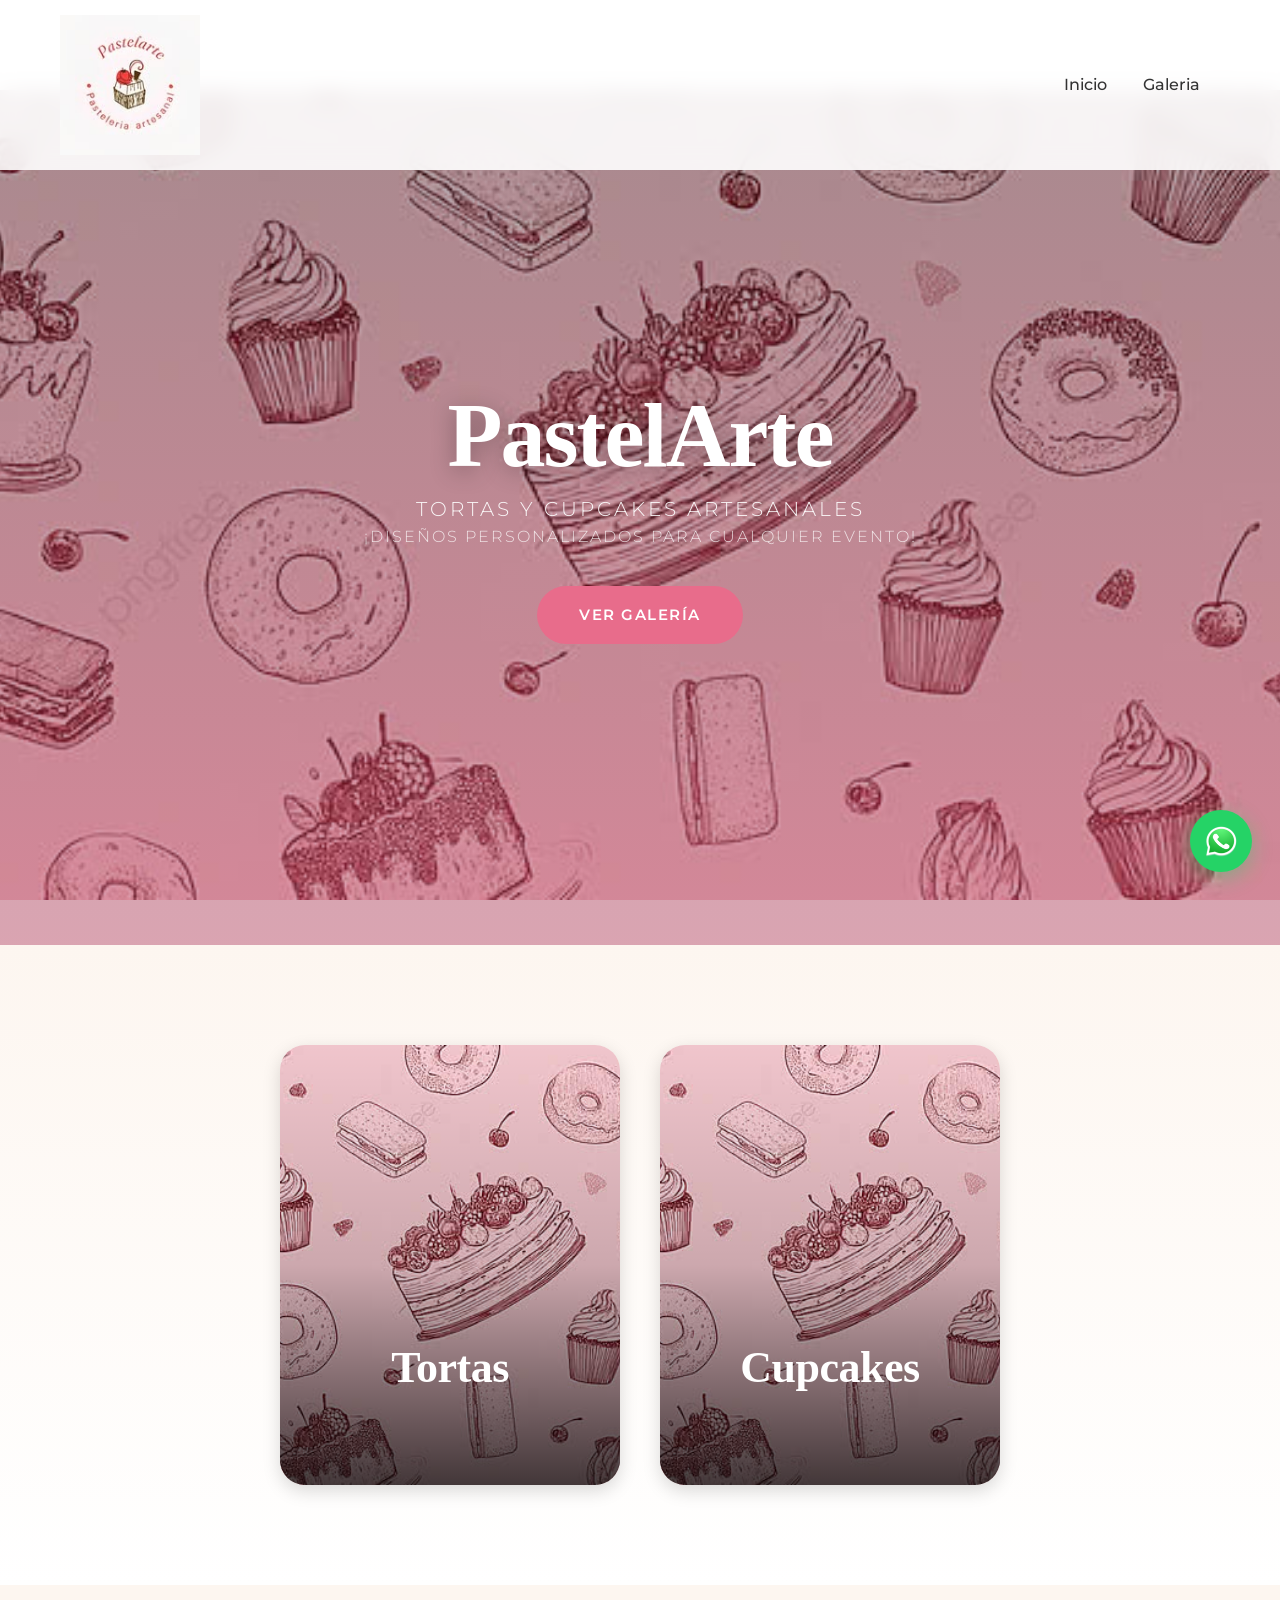
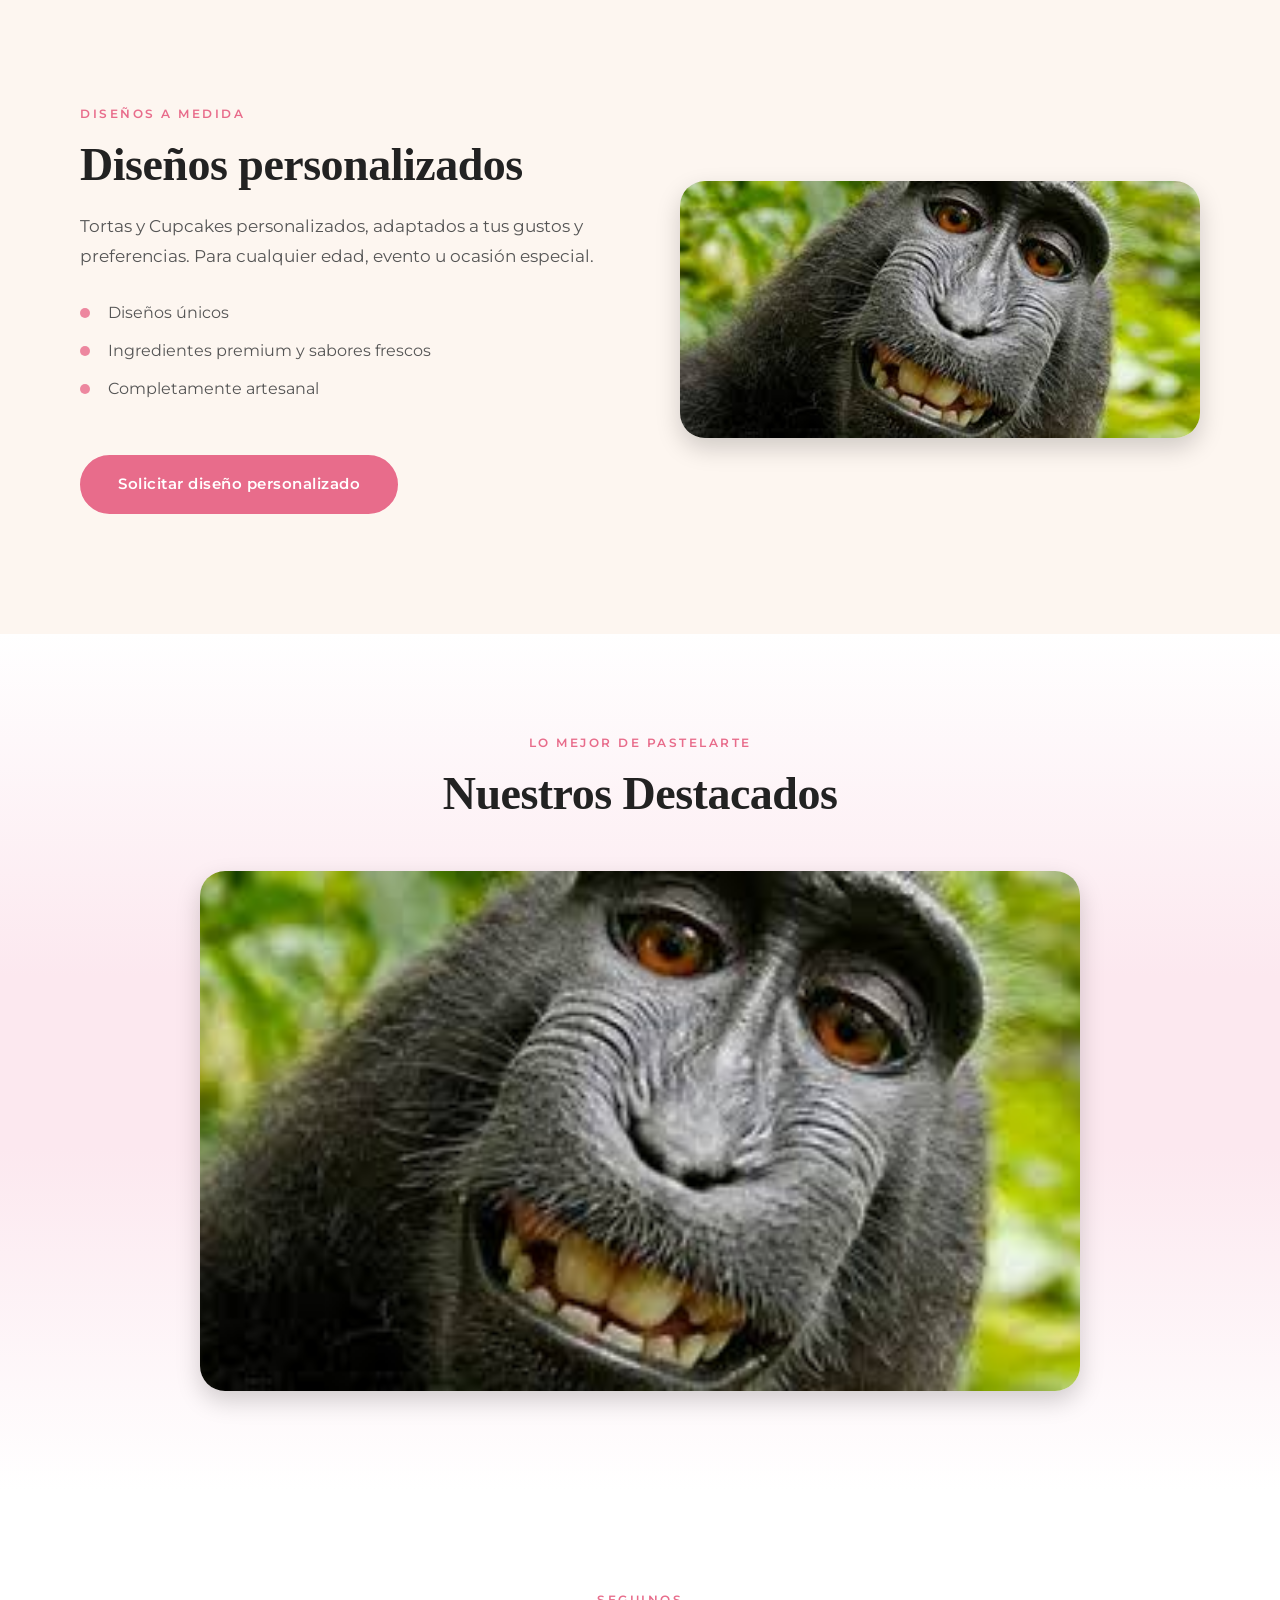
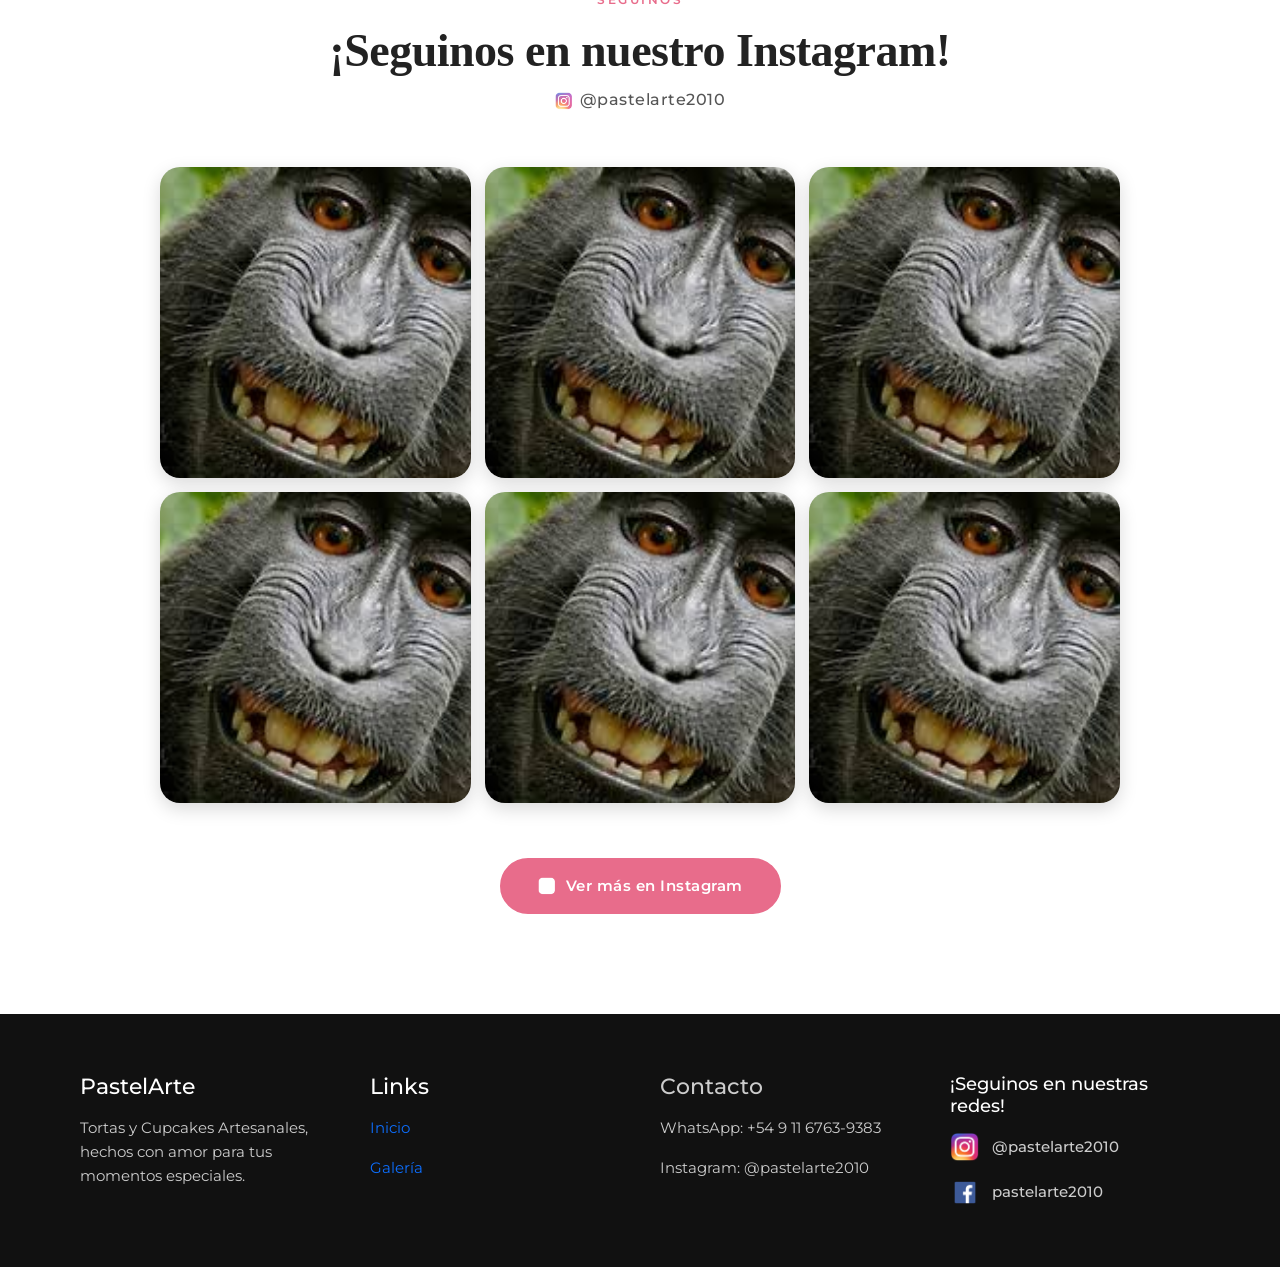
==== commit f78681ae: "Refinando estilo parte 2" ====
--- a/index.html
+++ b/index.html
@@ -150,16 +150,16 @@
       </section>
 
       <section class="instagram">
-        <h2 class="subtitulo">Seguinos en Instagram</h2>
+        <h2 class="subtitulo">¡Seguinos en nuestro Instagram!</h2>
         <p class="texto-ig">@pastelarte2010</p>
 
         <div class="grid-instagram">
-          <img src="./img/ig1.jpg" alt="Instagram 1" />
-          <img src="./img/ig2.jpg" alt="Instagram 2" />
-          <img src="./img/ig3.jpg" alt="Instagram 3" />
-          <img src="./img/ig4.jpg" alt="Instagram 4" />
-          <img src="./img/ig5.jpg" alt="Instagram 5" />
-          <img src="./img/ig6.jpg" alt="Instagram 6" />
+          <img src="./img/mono.jfif" alt="Instagram 1" />
+          <img src="./img/mono.jfif" alt="Instagram 2" />
+          <img src="./img/mono.jfif" alt="Instagram 3" />
+          <img src="./img/mono.jfif" alt="Instagram 4" />
+          <img src="./img/mono.jfif" alt="Instagram 5" />
+          <img src="./img/mono.jfif" alt="Instagram 6" />
         </div>
 
         <a
@@ -202,7 +202,7 @@
           </a>
         </div>
         <div class="red-social">
-          <a href="#">
+          <a href="https://www.facebook.com/share/18KV2WxjBD/">
             <img src="./img/logo-face.png" alt="Logo Facebook" />
             <span>pastelarte2010</span>
           </a>
--- a/css/styles.css
+++ b/css/styles.css
@@ -407,101 +407,223 @@
 /* -------------------- DESTACADOS (CARRUSEL) -------------------- */
 .destacados {
   width: 100%;
-  padding: 90px 20px;
-  background-color: #f9f9f9;
+  padding: 100px 20px;
+  background: linear-gradient(to bottom, #fff 0%, #fce8ef 40%, #fce8ef 60%, #fff 100%);
   display: flex;
   flex-direction: column;
   align-items: center;
   text-align: center;
 }
+.destacados::before {
+  content: "Lo mejor de PastelArte";
+  display: block;
+  font-size: 12px;
+  font-weight: 600;
+  letter-spacing: 2.5px;
+  text-transform: uppercase;
+  color: #e86c8b;
+  margin-bottom: 14px;
+}
 .destacados .subtitulo {
-  font-size: 45px;
+  font-family: "Playfair Display", serif;
+  font-size: 46px;
   font-weight: 700;
-  margin-bottom: 35px;
+  letter-spacing: -0.5px;
+  margin-bottom: 50px;
   color: #222;
 }
 .destacados #carouselExample {
   width: 100%;
-  max-width: 950px;
+  max-width: 880px;
   border-radius: 25px;
   overflow: hidden;
-  box-shadow: 0px 6px 18px rgba(0, 0, 0, 0.15);
+  box-shadow: 0px 10px 25px rgba(0, 0, 0, 0.18);
 }
 .destacados .carousel-item img {
   width: 100%;
+  height: 520px;
   object-fit: cover;
   display: block;
 }
-
-/* RESPONSIVE */
+.destacados .carousel-control-prev,
+.destacados .carousel-control-next {
+  width: 48px;
+  height: 48px;
+  background-color: white;
+  border-radius: 50%;
+  top: 50%;
+  transform: translateY(-50%);
+  opacity: 1;
+  box-shadow: 0px 6px 18px rgba(0, 0, 0, 0.15);
+  transition: 0.3s ease;
+}
+.destacados .carousel-control-prev:hover,
+.destacados .carousel-control-next:hover {
+  background-color: #e86c8b;
+}
+.destacados .carousel-control-prev:hover .carousel-control-prev-icon,
+.destacados .carousel-control-prev:hover .carousel-control-next-icon,
+.destacados .carousel-control-next:hover .carousel-control-prev-icon,
+.destacados .carousel-control-next:hover .carousel-control-next-icon {
+  filter: brightness(0) invert(1);
+}
+.destacados .carousel-control-prev {
+  left: -64px;
+}
+.destacados .carousel-control-next {
+  right: -64px;
+}
+.destacados .carousel-control-prev-icon,
+.destacados .carousel-control-next-icon {
+  filter: brightness(0);
+  width: 18px;
+  height: 18px;
+  transition: 0.3s ease;
+}
+.destacados .carousel-indicators {
+  bottom: -36px;
+}
+.destacados .carousel-indicators [data-bs-target] {
+  width: 8px;
+  height: 8px;
+  border-radius: 50%;
+  background-color: #e86c8b;
+  opacity: 0.3;
+  border: none;
+  transition: 0.3s ease;
+}
+.destacados .carousel-indicators .active {
+  opacity: 1;
+  transform: scale(1.3);
+}
+
+/* -------------------- RESPONSIVE -------------------- */
+@media (max-width: 1100px) {
+  .destacados .carousel-control-prev {
+    left: 12px;
+  }
+  .destacados .carousel-control-next {
+    right: 12px;
+  }
+}
 @media (max-width: 768px) {
+  .destacados {
+    padding: 80px 20px;
+  }
   .destacados .subtitulo {
     font-size: 34px;
+    margin-bottom: 36px;
   }
   .destacados .carousel-item img {
-    height: 280px;
+    height: 320px;
   }
 }
 @media (max-width: 576px) {
+  .destacados .subtitulo {
+    font-size: 28px;
+  }
   .destacados .carousel-item img {
-    height: 220px;
-  }
-}
-/* -------------------- INSTAGRAM -------------------- */
+    height: 240px;
+  }
+}
 /* -------------------- INSTAGRAM -------------------- */
 .instagram {
   width: 100%;
-  padding: 90px 80px;
+  padding: 100px 80px;
   text-align: center;
   background-color: #fff;
 }
+.instagram::before {
+  content: "Seguinos";
+  display: block;
+  font-size: 12px;
+  font-weight: 600;
+  letter-spacing: 2.5px;
+  text-transform: uppercase;
+  color: #e86c8b;
+  margin-bottom: 14px;
+}
 .instagram .subtitulo {
-  font-size: 42px;
-  font-weight: 800;
+  font-family: "Playfair Display", serif;
+  font-size: 46px;
+  font-weight: 700;
+  letter-spacing: -0.5px;
   margin-bottom: 10px;
   color: #222;
 }
 .instagram .texto-ig {
-  font-size: 20px;
-  font-weight: 600;
-  color: #e86c8b;
-  margin-bottom: 50px;
+  font-size: 16px;
+  font-weight: 500;
+  color: #555;
+  margin-bottom: 55px;
+  letter-spacing: 0.5px;
+}
+.instagram .texto-ig::before {
+  content: "";
+  display: inline-block;
+  width: 18px;
+  height: 18px;
+  background-image: url("../img/logo-ig.png");
+  background-size: contain;
+  background-repeat: no-repeat;
+  vertical-align: middle;
+  margin-right: 7px;
+  opacity: 0.7;
 }
 .instagram .grid-instagram {
   display: grid;
   grid-template-columns: repeat(3, 1fr);
-  gap: 18px;
-  max-width: 1000px;
-  margin: 0 auto 50px;
+  gap: 14px;
+  max-width: 960px;
+  margin: 0 auto 55px;
 }
 .instagram .grid-instagram img {
   width: 100%;
-  height: 260px;
+  aspect-ratio: 1/1;
   object-fit: cover;
   border-radius: 20px;
   box-shadow: 0px 6px 18px rgba(0, 0, 0, 0.15);
-  transition: 0.3s;
+  transition: transform 0.4s ease, box-shadow 0.4s ease;
 }
 .instagram .grid-instagram img:hover {
   transform: scale(1.04);
+  box-shadow: 0px 10px 25px rgba(0, 0, 0, 0.18);
 }
 .instagram .btn-instagram {
-  display: inline-block;
-  padding: 14px 32px;
+  display: inline-flex;
+  align-items: center;
+  gap: 10px;
+  padding: 15px 36px;
   border-radius: 35px;
   background-color: #e86c8b;
   color: white;
-  font-weight: 700;
-  font-size: 16px;
+  font-weight: 600;
+  font-size: 15px;
+  letter-spacing: 0.5px;
   text-decoration: none;
-  transition: 0.3s;
+  border: 2px solid #e86c8b;
+  transition: 0.3s ease;
+}
+.instagram .btn-instagram::before {
+  content: "";
+  display: inline-block;
+  width: 18px;
+  height: 18px;
+  background-image: url("../img/logo-ig.png");
+  background-size: contain;
+  background-repeat: no-repeat;
+  filter: brightness(0) invert(1);
 }
 .instagram .btn-instagram:hover {
-  background-color: #cf5a77;
-  transform: translateY(-5px);
-}
-
-/* RESPONSIVE */
+  background-color: transparent;
+  color: #e86c8b;
+  transform: translateY(-3px);
+}
+.instagram .btn-instagram:hover::before {
+  filter: none;
+}
+
+/* -------------------- RESPONSIVE -------------------- */
 @media (max-width: 992px) {
   .instagram {
     padding: 80px 30px;
@@ -509,8 +631,13 @@
   .instagram .grid-instagram {
     grid-template-columns: repeat(2, 1fr);
   }
+  .instagram .grid-instagram img:first-child {
+    grid-row: span 1;
+    aspect-ratio: 1/1;
+    height: auto;
+  }
   .instagram .grid-instagram img {
-    height: 240px;
+    height: auto;
   }
 }
 @media (max-width: 576px) {
@@ -521,10 +648,12 @@
     font-size: 32px;
   }
   .instagram .grid-instagram {
-    grid-template-columns: 1fr;
-  }
-  .instagram .grid-instagram img {
-    height: 220px;
+    grid-template-columns: repeat(1, 1fr);
+    gap: 10px;
+  }
+  .instagram .btn-instagram {
+    font-size: 14px;
+    padding: 13px 28px;
   }
 }
 /* -------------------- RESPONSIVE -------------------- */
@@ -626,100 +755,170 @@
 /* -------------------- HERO GALERIA -------------------- */
 .hero-galeria {
   width: 100%;
-  padding: 120px 20px 70px;
+  padding: 130px 20px 80px;
   text-align: center;
-  background: linear-gradient(to bottom, #fff, #f9f9f9);
+  background: linear-gradient(to bottom, #fce8ef 0%, #fdf6f0 60%, #fff 100%);
+}
+.hero-galeria::before {
+  content: "Nuestros trabajos";
+  display: block;
+  font-size: 12px;
+  font-weight: 600;
+  letter-spacing: 2.5px;
+  text-transform: uppercase;
+  color: #e86c8b;
+  margin-bottom: 14px;
 }
 .hero-galeria .titulo {
-  font-size: 60px;
-  font-weight: 800;
-  margin-bottom: 10px;
+  font-family: "Playfair Display", serif;
+  font-size: 64px;
+  font-weight: 700;
+  letter-spacing: -1px;
+  margin-bottom: 14px;
+  color: #222;
 }
 .hero-galeria .texto {
   font-size: 18px;
   color: #555;
+  max-width: 480px;
+  margin: 0 auto;
+  line-height: 1.7;
 }
 
 /* -------------------- NAV GALERIA -------------------- */
 .nav-galeria {
   width: 100%;
-  padding: 20px 20px 60px;
+  padding: 30px 20px 60px;
   display: flex;
   justify-content: center;
-  gap: 20px;
+  gap: 14px;
 }
 .nav-galeria .btn-galeria {
-  padding: 12px 28px;
+  padding: 12px 32px;
   border-radius: 30px;
+  background-color: transparent;
+  color: #e86c8b;
+  border: 2px solid #e86c8b;
+  font-weight: 600;
+  font-size: 14px;
+  letter-spacing: 1px;
+  text-transform: uppercase;
+  text-decoration: none;
+  transition: 0.3s ease;
+}
+.nav-galeria .btn-galeria:hover, .nav-galeria .btn-galeria.active {
   background-color: #e86c8b;
   color: white;
-  font-weight: 600;
-  text-decoration: none;
-  transition: 0.3s;
-}
-.nav-galeria .btn-galeria:hover {
-  background-color: #cf5a77;
   transform: translateY(-2px);
 }
 
 /* -------------------- SECCIONES -------------------- */
 .seccion-galeria {
   width: 100%;
-  padding: 80px 80px;
+  padding: 60px 80px 90px;
   text-align: center;
 }
+.seccion-galeria:nth-child(even) {
+  background-color: #fdf6f0;
+}
+.seccion-galeria:nth-child(odd) {
+  background-color: #fff;
+}
+.seccion-galeria::before {
+  content: "";
+  display: block;
+  width: 48px;
+  height: 3px;
+  border-radius: 2px;
+  background-color: #e86c8b;
+  margin: 0 auto 20px;
+  opacity: 0.6;
+}
 .seccion-galeria .subtitulo {
-  font-size: 45px;
-  font-weight: 800;
+  font-family: "Playfair Display", serif;
+  font-size: 46px;
+  font-weight: 700;
+  letter-spacing: -0.5px;
   margin-bottom: 10px;
+  color: #222;
 }
 .seccion-galeria .subtexto {
-  font-size: 18px;
+  font-size: 17px;
   color: #555;
-  margin-bottom: 50px;
+  margin-bottom: 55px;
+  max-width: 500px;
+  margin-left: auto;
+  margin-right: auto;
+  line-height: 1.7;
 }
 
 /* -------------------- GRID PINTEREST -------------------- */
 .grid-pinterest {
   column-count: 4;
-  column-gap: 18px;
+  column-gap: 16px;
 }
 .grid-pinterest img {
   width: 100%;
   border-radius: 20px;
-  margin-bottom: 18px;
+  margin-bottom: 16px;
   display: block;
   box-shadow: 0px 6px 18px rgba(0, 0, 0, 0.15);
-  transition: 0.3s;
+  transition: transform 0.4s ease, box-shadow 0.4s ease, filter 0.4s ease;
 }
 .grid-pinterest img:hover {
   transform: scale(1.03);
+  box-shadow: 0px 10px 25px rgba(0, 0, 0, 0.18);
+  filter: brightness(0.92) saturate(1.1);
+}
+
+/* -------------------- BOTON CTA FINAL -------------------- */
+.seccion-galeria .btn-encargo {
+  display: inline-flex;
+  align-items: center;
+  gap: 10px;
+  margin-top: 50px;
+  padding: 16px 38px;
+  border-radius: 35px;
+  background-color: #e86c8b;
+  color: white;
+  font-weight: 600;
+  font-size: 15px;
+  letter-spacing: 0.5px;
+  text-decoration: none;
+  border: 2px solid #e86c8b;
+  transition: 0.3s ease;
+}
+.seccion-galeria .btn-encargo:hover {
+  background-color: transparent;
+  color: #e86c8b;
+  transform: translateY(-3px);
 }
 
 /* -------------------- BOTON WHATSAPP -------------------- */
 .btn-whatsapp {
   position: fixed;
-  bottom: 25px;
-  right: 25px;
-  width: 65px;
-  height: 65px;
+  bottom: 28px;
+  right: 28px;
+  width: 62px;
+  height: 62px;
   background-color: #25d366;
   border-radius: 50%;
   display: flex;
   justify-content: center;
   align-items: center;
-  box-shadow: 0px 6px 18px rgba(0, 0, 0, 0.15);
+  box-shadow: 0 6px 20px rgba(37, 211, 102, 0.4);
   z-index: 999;
-  transition: 0.3s;
+  transition: 0.3s ease;
 }
 .btn-whatsapp img {
-  width: 34px;
-  height: 34px;
+  width: 32px;
+  height: 32px;
   object-fit: contain;
 }
 .btn-whatsapp:hover {
-  transform: scale(1.08);
+  transform: scale(1.1);
   background-color: #1ebe5b;
+  box-shadow: 0 8px 24px rgba(37, 211, 102, 0.55);
 }
 
 /* -------------------- RESPONSIVE -------------------- */
@@ -730,19 +929,36 @@
 }
 @media (max-width: 992px) {
   .seccion-galeria {
-    padding: 70px 30px;
+    padding: 60px 30px 80px;
   }
   .grid-pinterest {
     column-count: 2;
   }
 }
+@media (max-width: 768px) {
+  .hero-galeria {
+    padding: 100px 20px 60px;
+  }
+  .hero-galeria .titulo {
+    font-size: 44px;
+  }
+  .seccion-galeria .subtitulo {
+    font-size: 34px;
+  }
+}
 @media (max-width: 576px) {
   .hero-galeria .titulo {
-    font-size: 40px;
+    font-size: 36px;
+  }
+  .hero-galeria .texto {
+    font-size: 16px;
   }
   .grid-pinterest {
     column-count: 1;
   }
+  .nav-galeria {
+    padding: 20px 20px 40px;
+  }
 }
 
 /*# sourceMappingURL=styles.css.map */
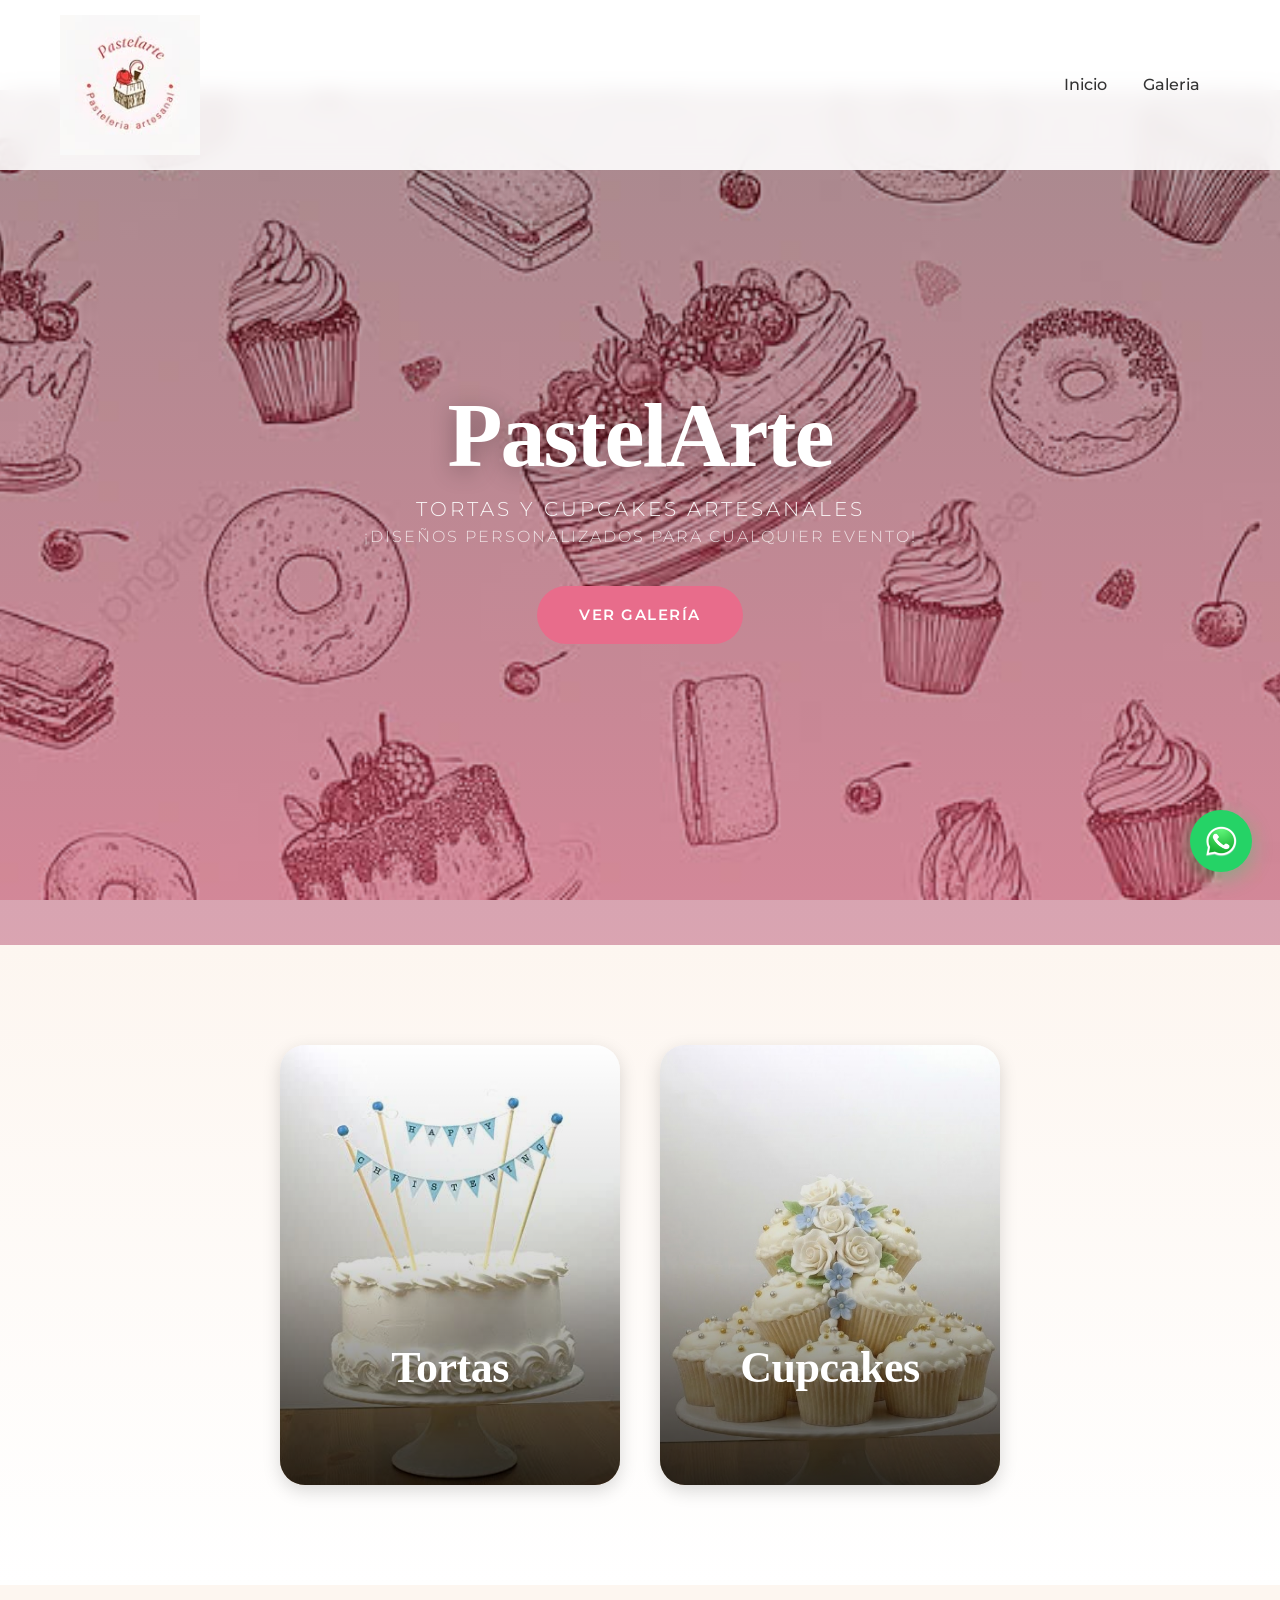
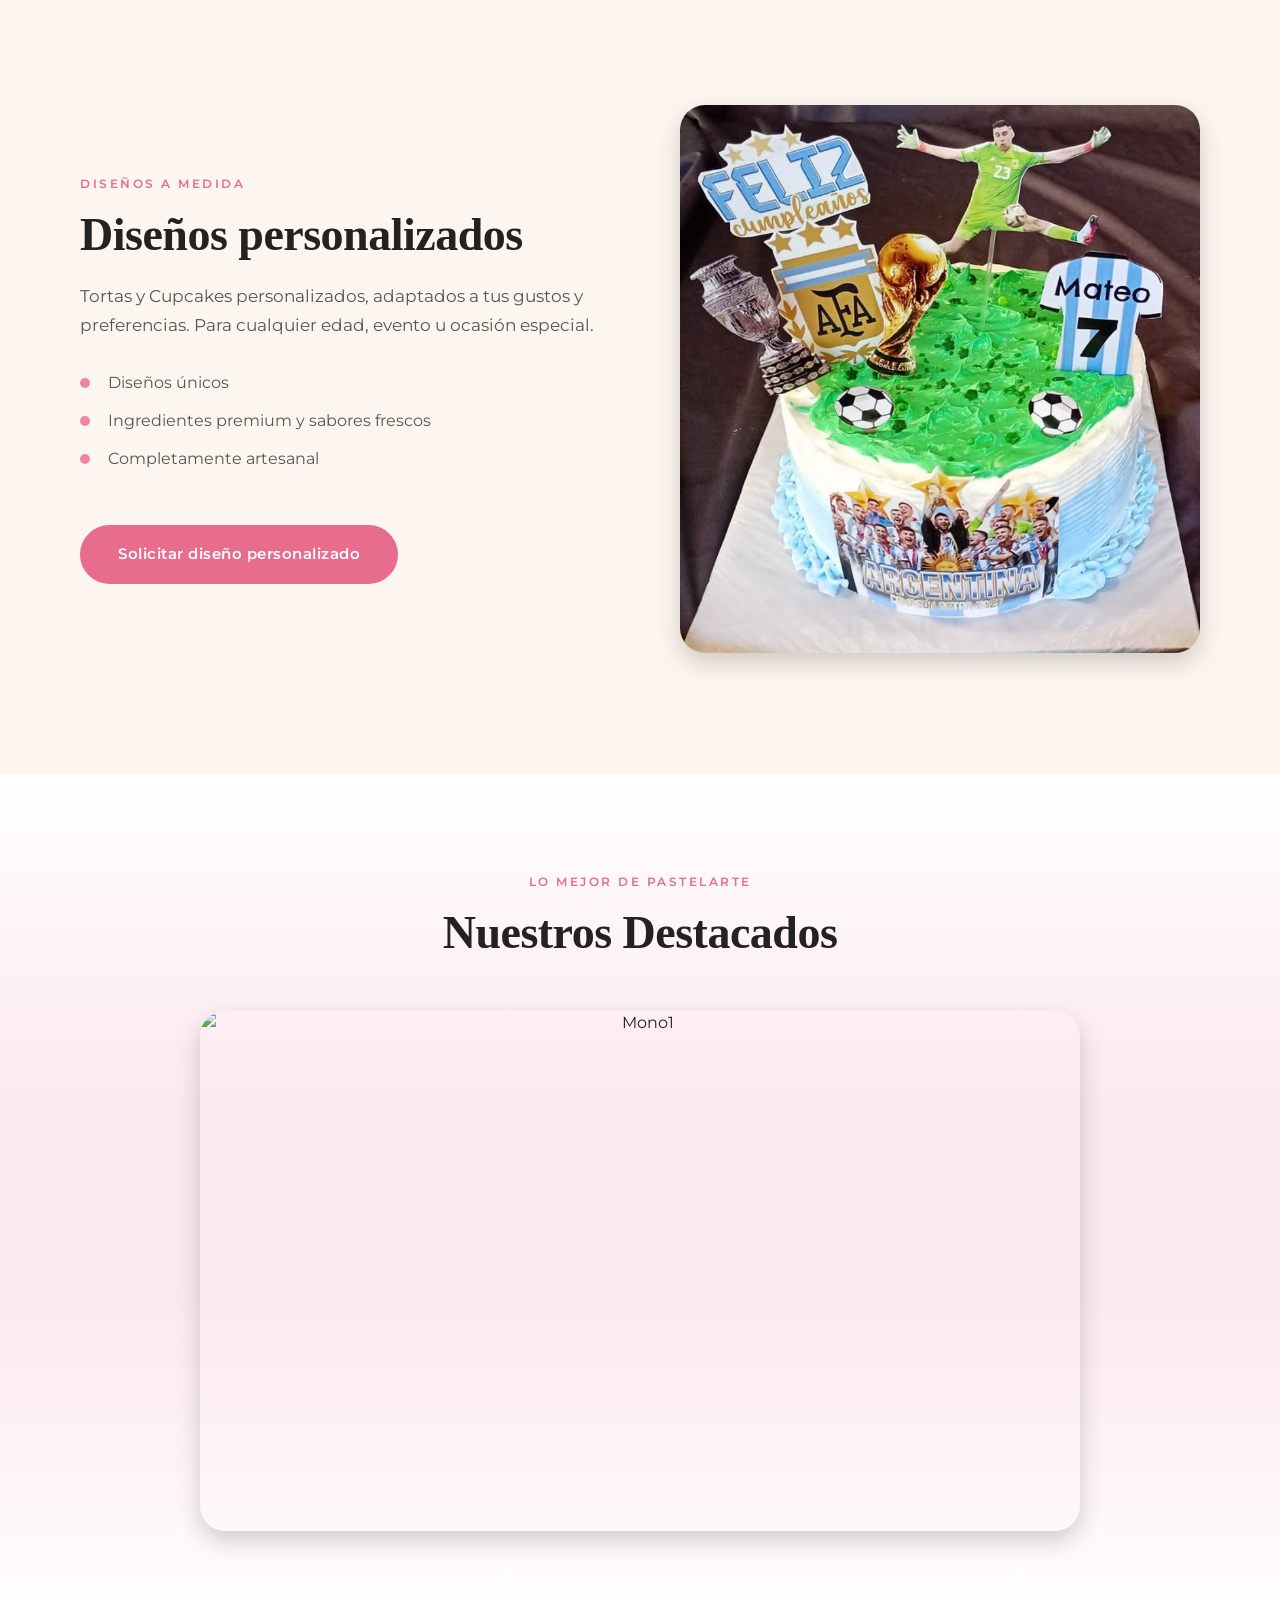
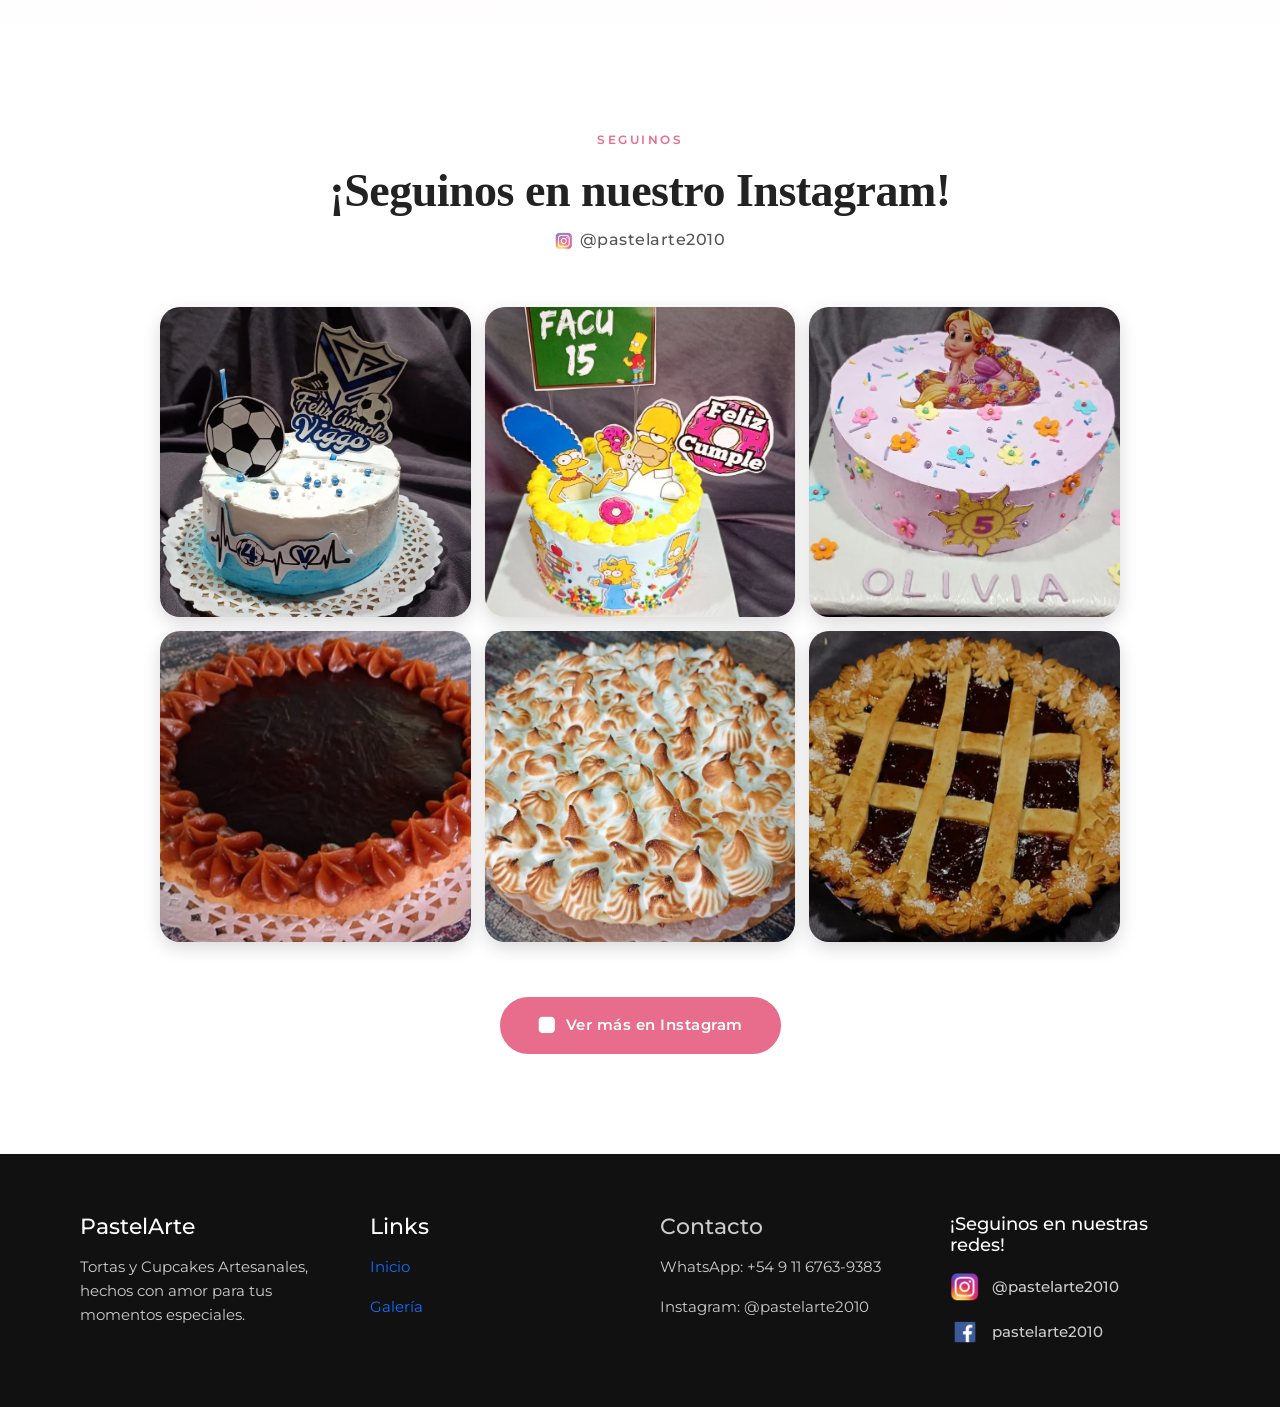
==== commit 542eeb97: "Agrego imagenes" ====
--- a/index.html
+++ b/index.html
@@ -69,7 +69,7 @@
 
       <section class="categorias">
         <a href="./pages/galeria.html#tortas" class="categoria-card">
-          <img src="./img/banner-fondo.jpg" alt="Tortas" />
+          <img src="./img/categoria-T.jpg" alt="Tortas" />
           <div class="overlay">
             <h3>Tortas</h3>
             <span class="btn-card">Ver más</span>
@@ -77,7 +77,7 @@
         </a>
 
         <a href="./pages/galeria.html#cupcakes" class="categoria-card">
-          <img src="./img/banner-fondo.jpg" alt="Cupcakes" />
+          <img src="./img/categoria-C.jpg" alt="Cupcakes" />
           <div class="overlay">
             <h3>Cupcakes</h3>
             <span class="btn-card">Ver más</span>
@@ -110,7 +110,7 @@
         </div>
 
         <div class="img-perso-container">
-          <img class="img-perso" src="./img/mono.jfif" alt="Torta personalizada" />
+          <img class="img-perso" src="./img/perso-T-10.jpg" alt="Torta personalizada" />
         </div>
       </section>
 
@@ -119,13 +119,13 @@
         <div id="carouselExample" class="carousel slide">
           <div class="carousel-inner">
             <div class="carousel-item active">
-              <img src="./img/mono.jfif" class="d-block w-100" alt="Mono1" />
+              <img src="..." class="d-block w-100" alt="Mono1" />
             </div>
             <div class="carousel-item">
-              <img src="./img/mono.jfif" class="d-block w-100" alt="Mono2" />
+              <img src="..." class="d-block w-100" alt="Mono2" />
             </div>
             <div class="carousel-item">
-              <img src="./img/mono.jfif" class="d-block w-100" alt="Mono3" />
+              <img src="..." class="d-block w-100" alt="Mono3" />
             </div>
           </div>
           <button
@@ -154,12 +154,12 @@
         <p class="texto-ig">@pastelarte2010</p>
 
         <div class="grid-instagram">
-          <img src="./img/mono.jfif" alt="Instagram 1" />
-          <img src="./img/mono.jfif" alt="Instagram 2" />
-          <img src="./img/mono.jfif" alt="Instagram 3" />
-          <img src="./img/mono.jfif" alt="Instagram 4" />
-          <img src="./img/mono.jfif" alt="Instagram 5" />
-          <img src="./img/mono.jfif" alt="Instagram 6" />
+          <img src="./img/ig-T-1.jpg" alt="Torta Instagram 1" />
+          <img src="./img/ig-T-2.jpg" alt="Torta Instagram 2" />
+          <img src="./img/ig-T-3.jpg" alt="Torta Instagram 3" />
+          <img src="./img/ig-T-4.jpg" alt="Torta Instagram 4" />
+          <img src="./img/ig-T-5.jpg" alt="Torta Instagram 5" />
+          <img src="./img/ig-T-6.jpg" alt="Torta Instagram 6" />
         </div>
 
         <a
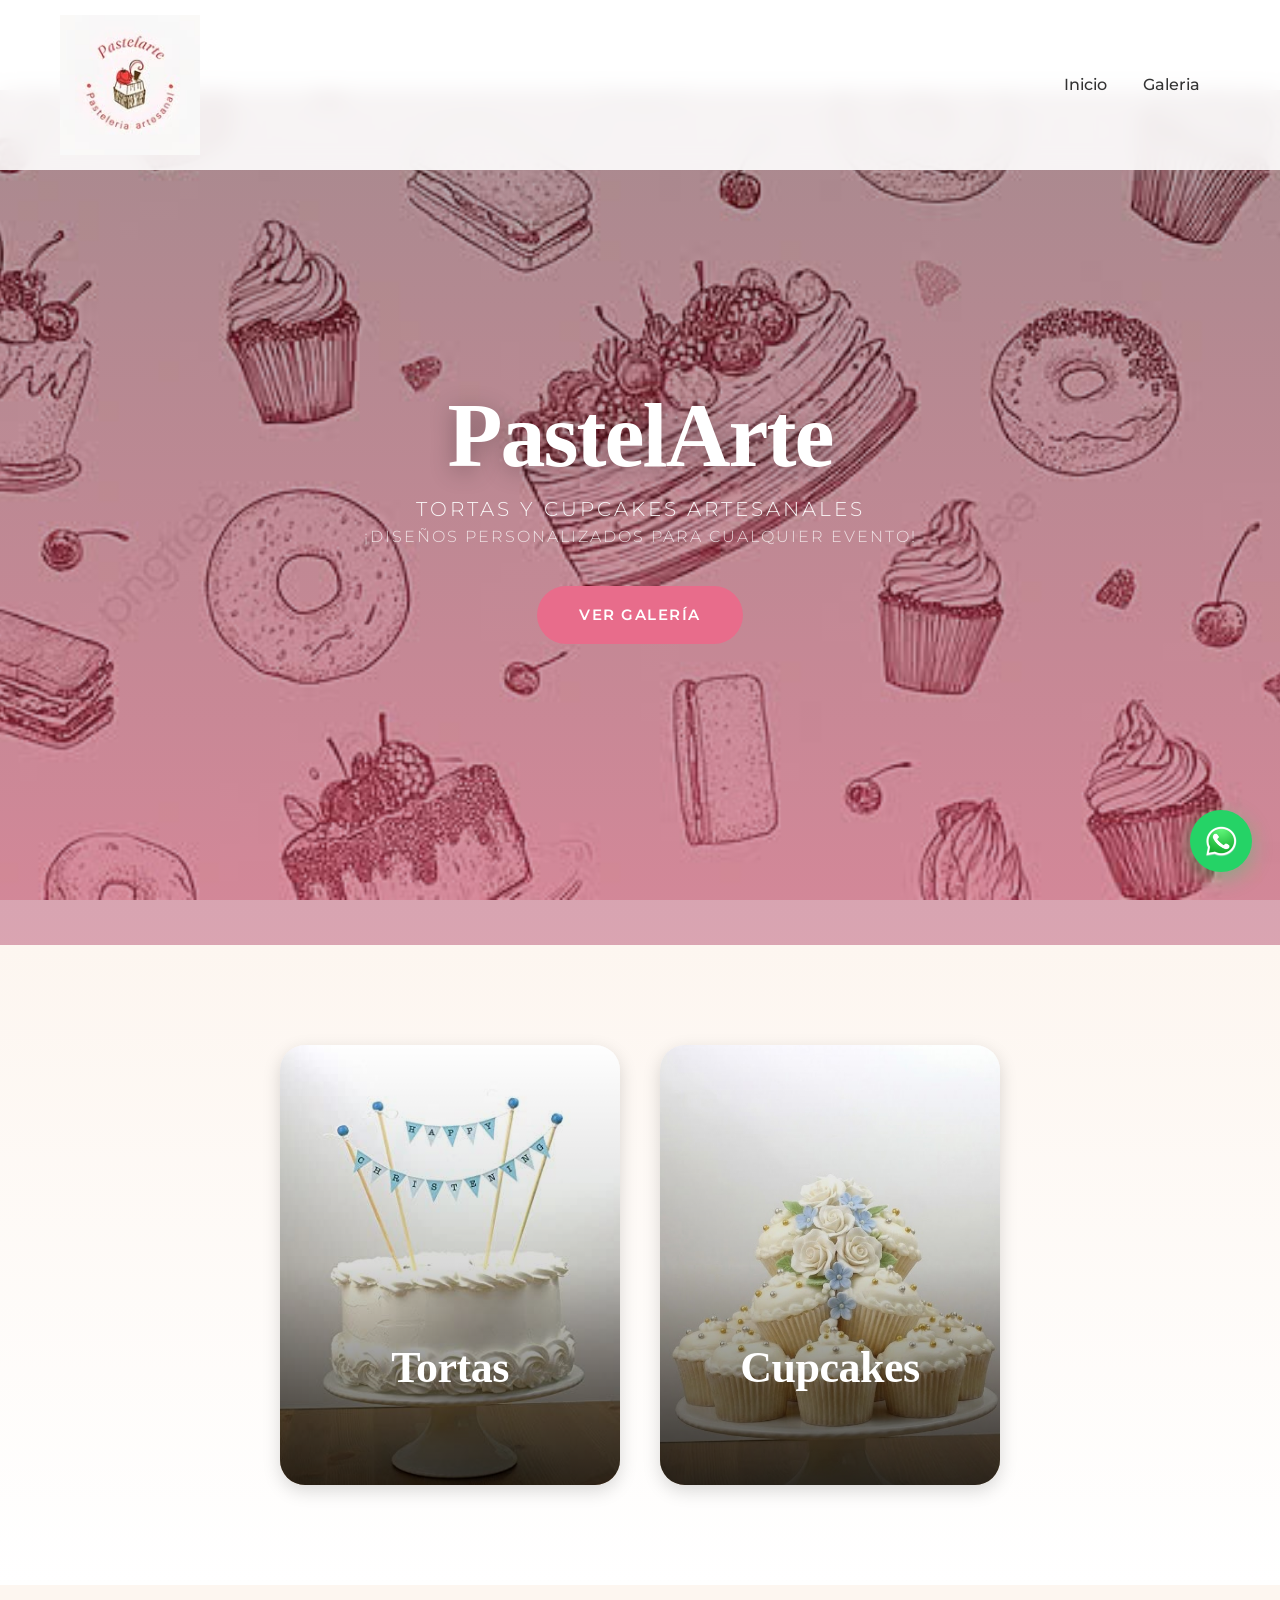
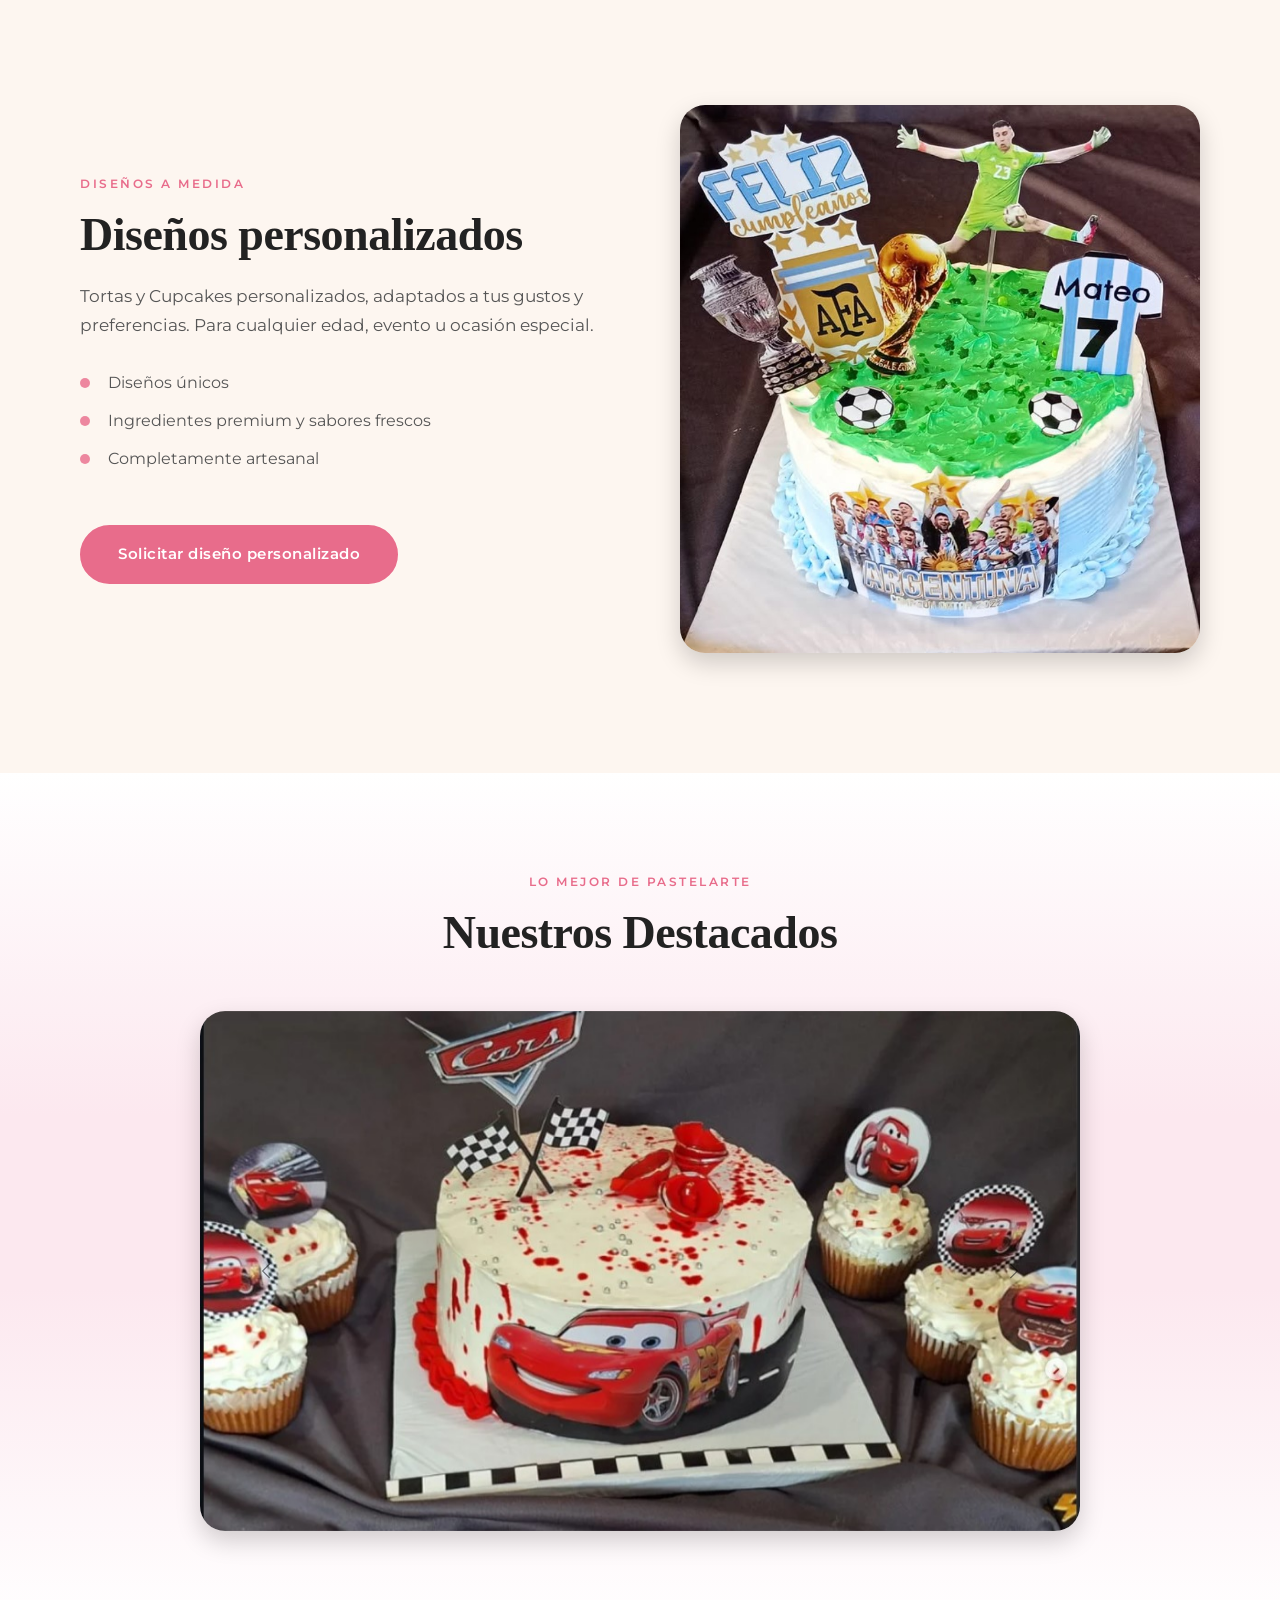
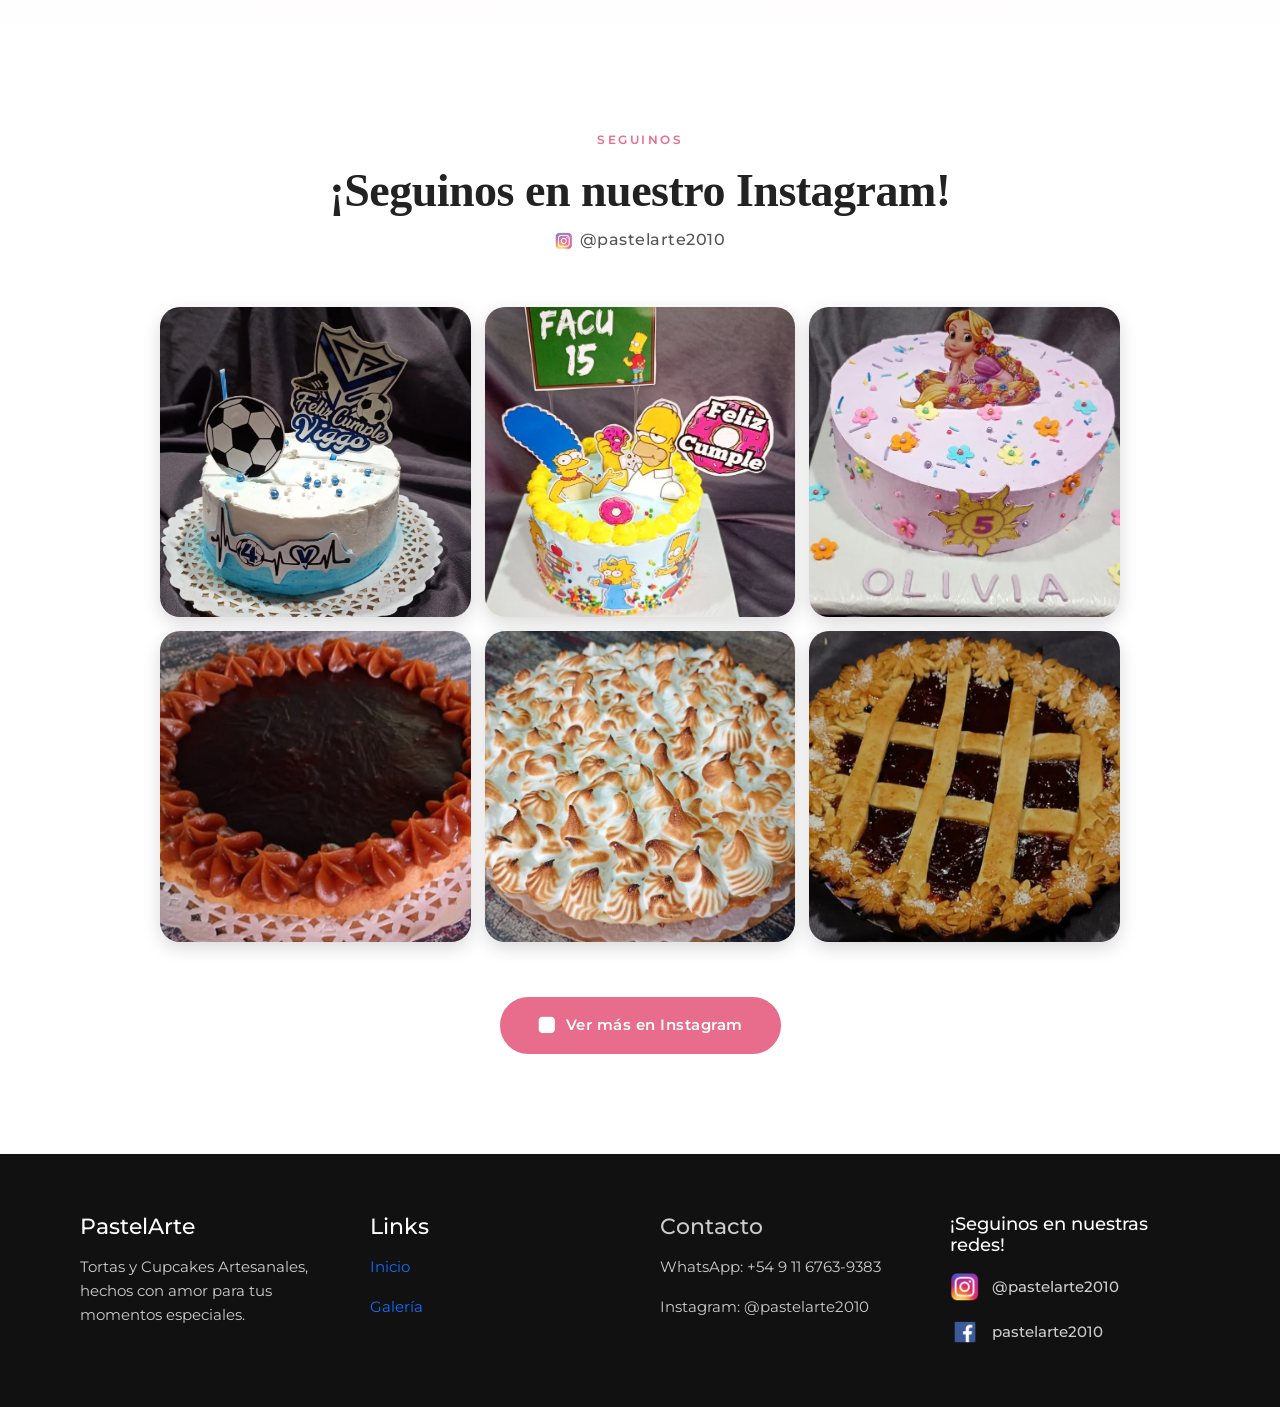
==== commit bba1014f: "mas imagenes y correcion de error carrusel" ====
--- a/index.html
+++ b/index.html
@@ -110,7 +110,7 @@
         </div>
 
         <div class="img-perso-container">
-          <img class="img-perso" src="./img/perso-T-10.jpg" alt="Torta personalizada" />
+          <img class="img-perso" src="./img/img-perso-T.jpg" alt="Torta personalizada" />
         </div>
       </section>
 
@@ -119,13 +119,19 @@
         <div id="carouselExample" class="carousel slide">
           <div class="carousel-inner">
             <div class="carousel-item active">
-              <img src="..." class="d-block w-100" alt="Mono1" />
-            </div>
-            <div class="carousel-item">
-              <img src="..." class="d-block w-100" alt="Mono2" />
-            </div>
-            <div class="carousel-item">
-              <img src="..." class="d-block w-100" alt="Mono3" />
+              <img src="./img/carrusel-1.jpg" class="d-block w-100" alt="Torta carrusel 1" />
+            </div>
+            <div class="carousel-item">
+              <img src="./img/carrusel-2.jpg" class="d-block w-100" alt="Torta carrusel 2" />
+            </div>
+            <div class="carousel-item">
+              <img src="./img/carrusel-3.jpg" class="d-block w-100" alt="Torta carrusel 3" />
+            </div>
+            <div class="carousel-item">
+              <img src="./img/carrusel-4.jpg" class=""d-block w-100 alt="Torta carrusel 4">
+            </div>
+            <div class="carousel-item">
+              <img src="./img/carrusel-5.jpg" class=""d-block w-100 alt="Torta carrusel 4">
             </div>
           </div>
           <button
--- a/css/styles.css
+++ b/css/styles.css
@@ -444,34 +444,6 @@
   height: 520px;
   object-fit: cover;
   display: block;
-}
-.destacados .carousel-control-prev,
-.destacados .carousel-control-next {
-  width: 48px;
-  height: 48px;
-  background-color: white;
-  border-radius: 50%;
-  top: 50%;
-  transform: translateY(-50%);
-  opacity: 1;
-  box-shadow: 0px 6px 18px rgba(0, 0, 0, 0.15);
-  transition: 0.3s ease;
-}
-.destacados .carousel-control-prev:hover,
-.destacados .carousel-control-next:hover {
-  background-color: #e86c8b;
-}
-.destacados .carousel-control-prev:hover .carousel-control-prev-icon,
-.destacados .carousel-control-prev:hover .carousel-control-next-icon,
-.destacados .carousel-control-next:hover .carousel-control-prev-icon,
-.destacados .carousel-control-next:hover .carousel-control-next-icon {
-  filter: brightness(0) invert(1);
-}
-.destacados .carousel-control-prev {
-  left: -64px;
-}
-.destacados .carousel-control-next {
-  right: -64px;
 }
 .destacados .carousel-control-prev-icon,
 .destacados .carousel-control-next-icon {
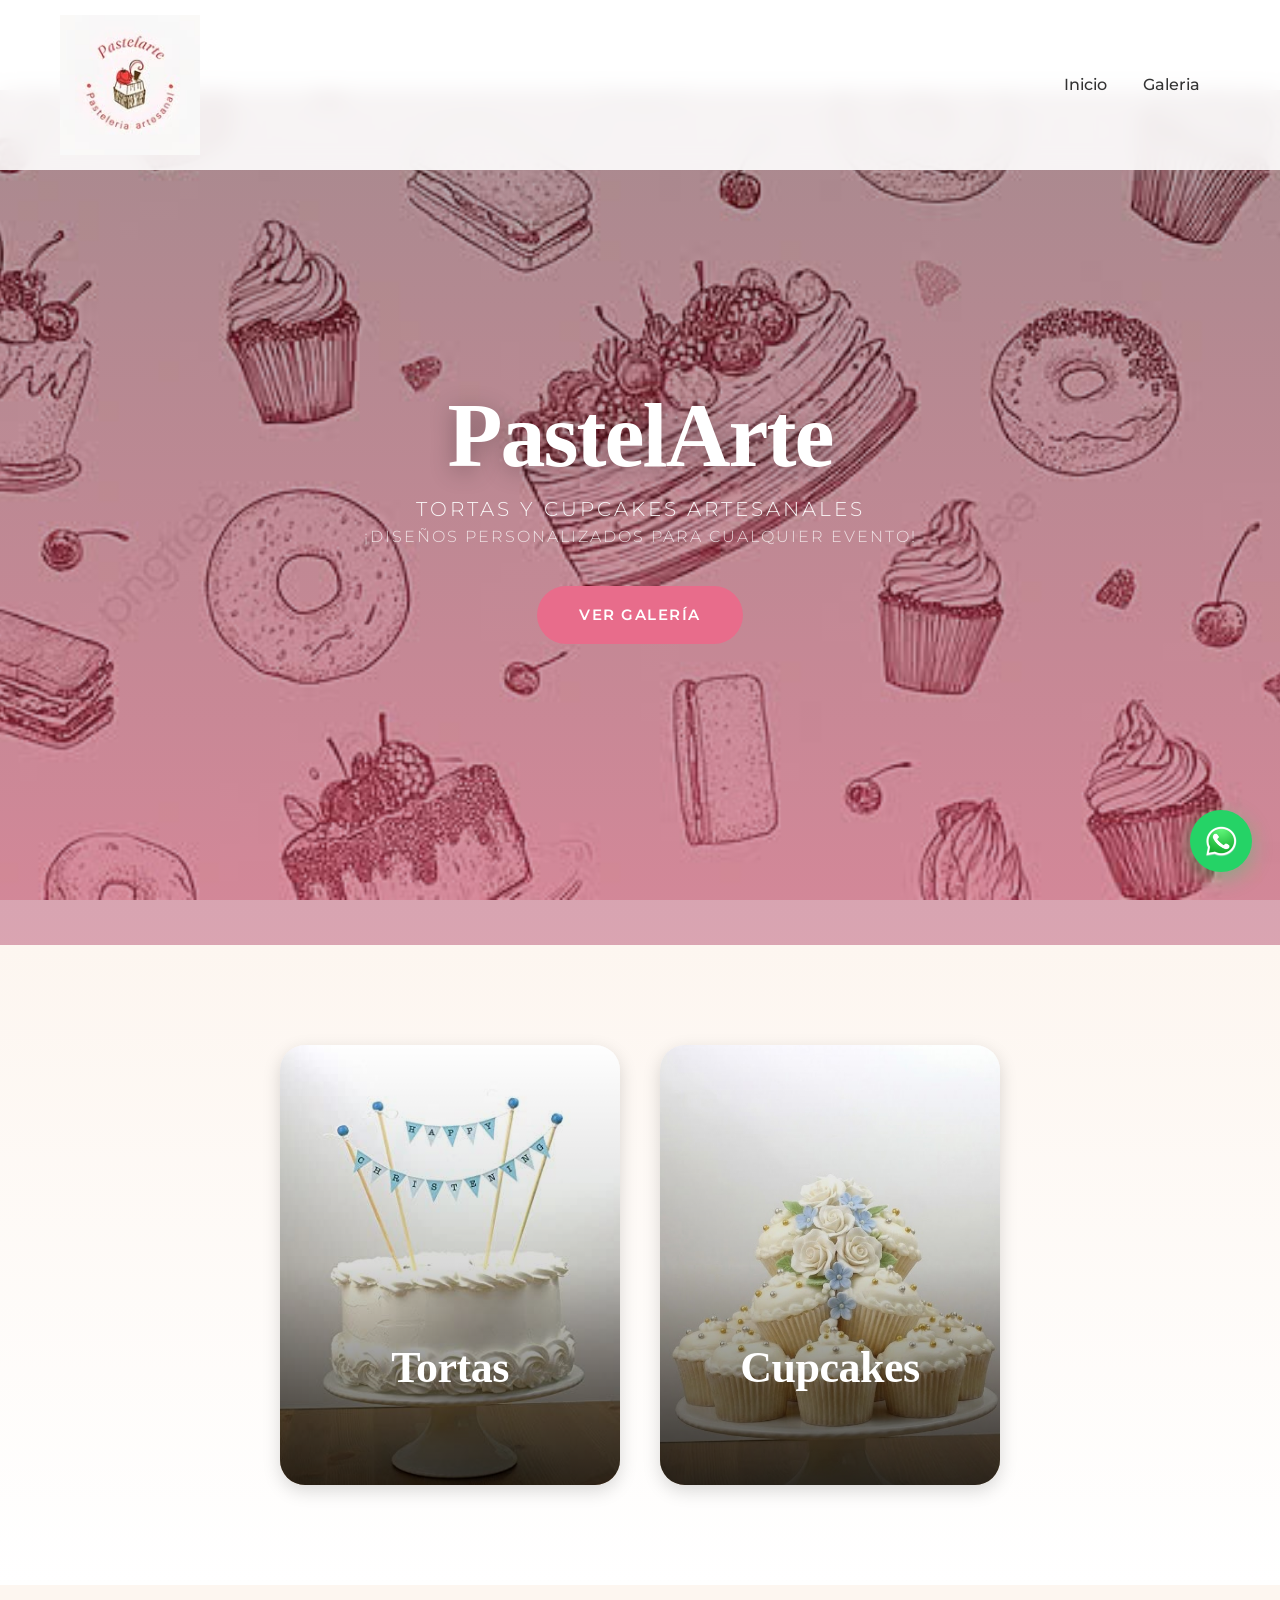
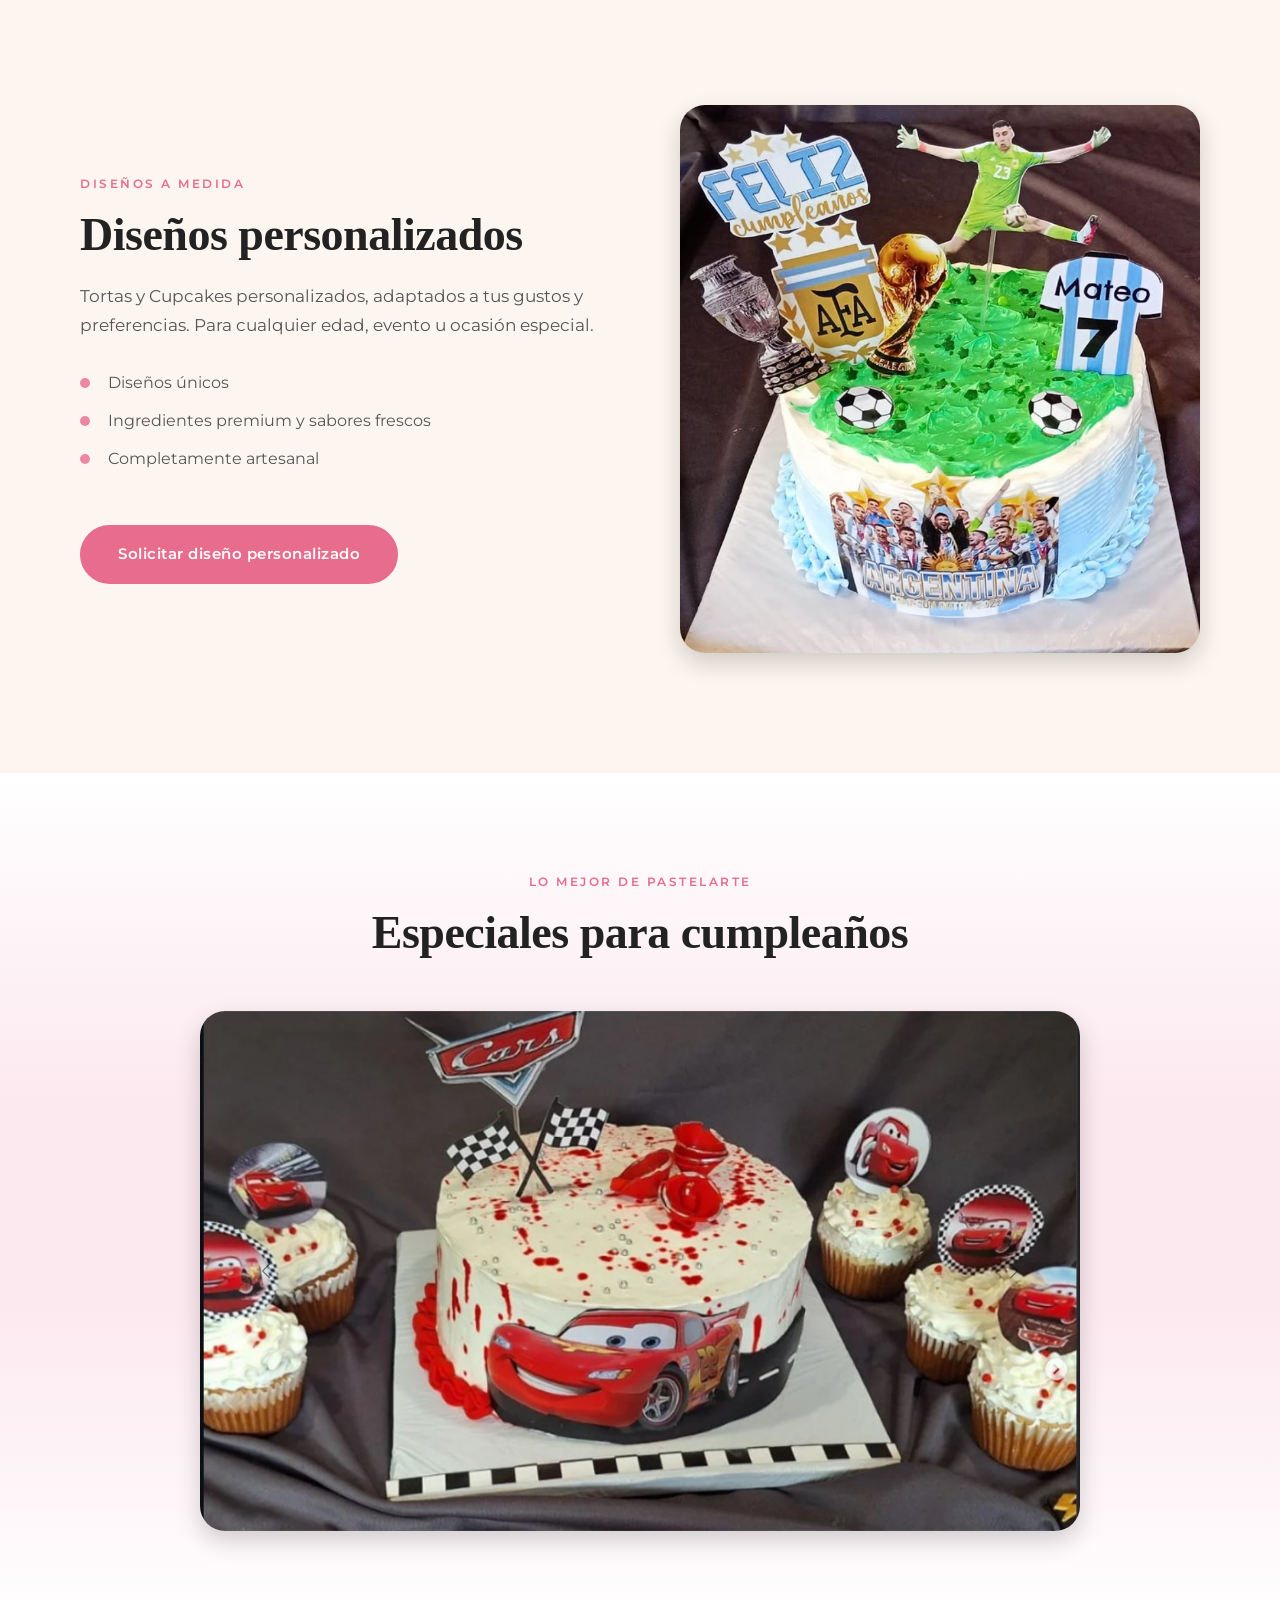
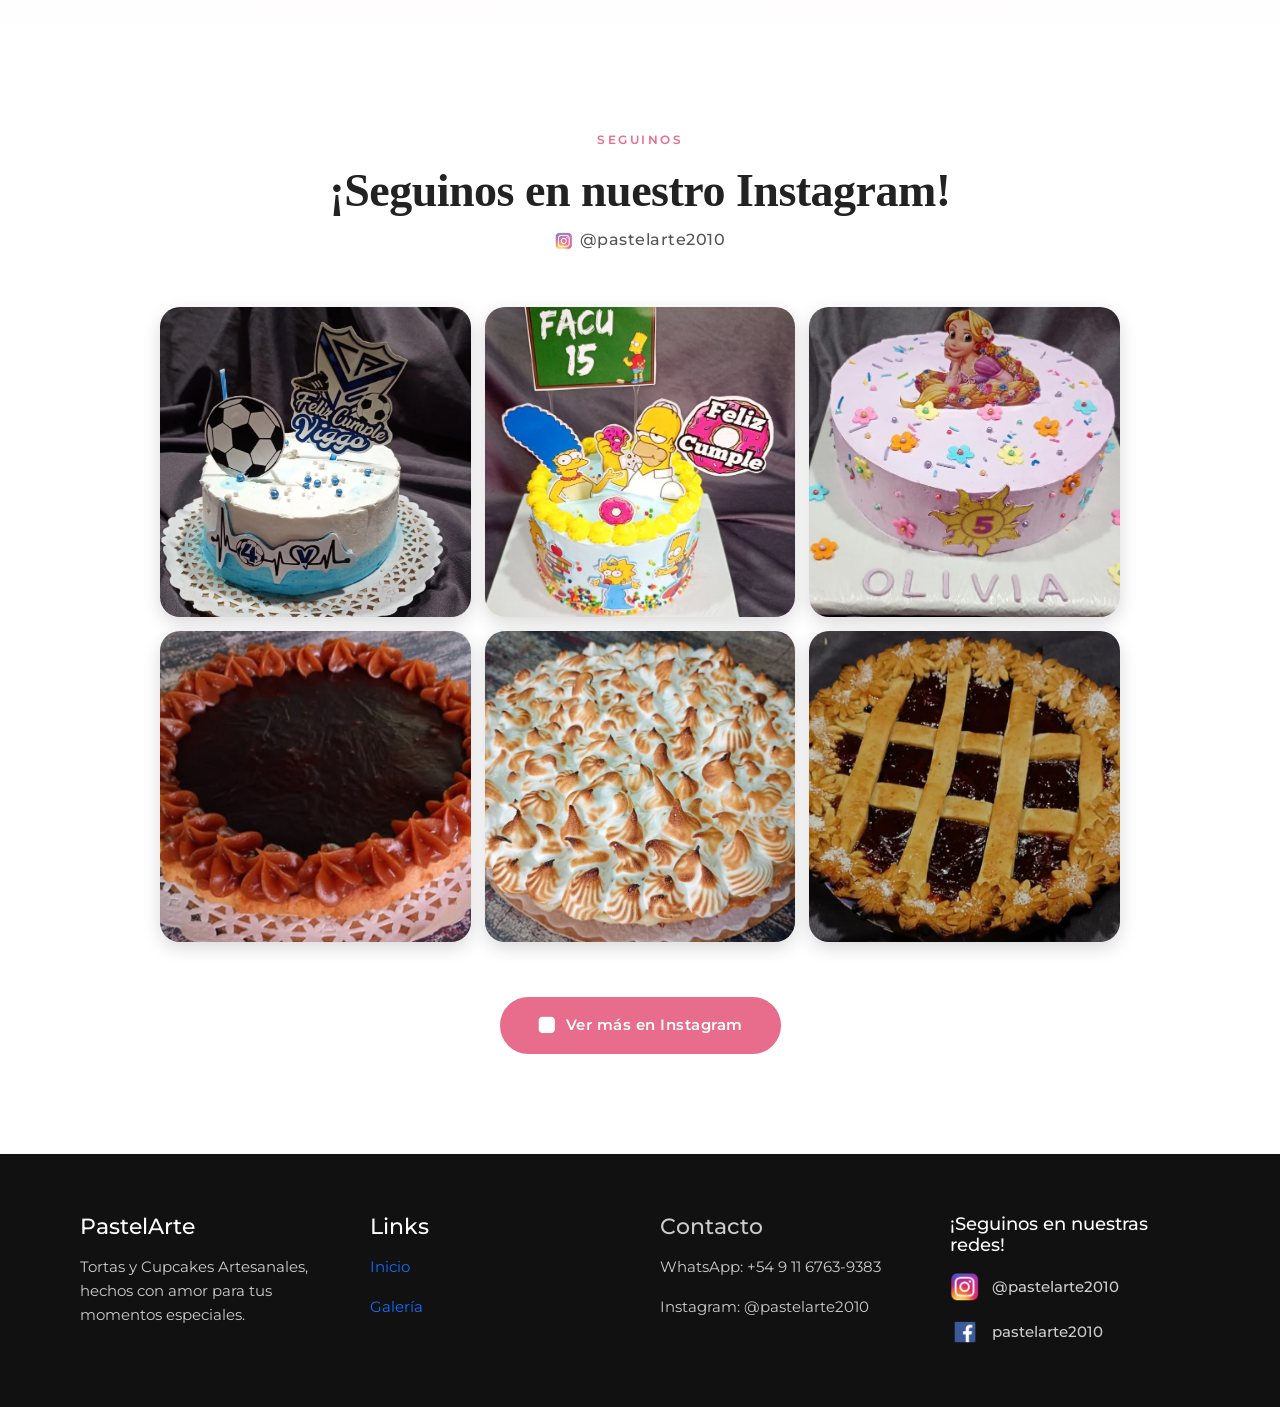
==== commit 3119a816: "Algunas imagenes mas y SEO" ====
--- a/index.html
+++ b/index.html
@@ -3,7 +3,16 @@
   <head>
     <meta charset="UTF-8" />
     <meta name="viewport" content="width=device-width, initial-scale=1.0" />
-    <title>PastelArte</title>
+    <title>PastelArte | Tortas y Cupcakes Artesanales</title>
+    <meta
+      name="description"
+      content="Tortas y cupcakes artesanales personalizados para cumpleaños, casamientos y eventos especiales. Trabajamos por encargo en Buenos Aires. ¡Consultanos!"
+    />
+    <meta
+      name="keywords"
+      content="tortas personalizadas Buenos Aires, cupcakes artesanales, tortas por encargo, pastelería artesanal, tortas cumpleaños, mesa dulce"
+    />
+    <meta name="author" content="PastelArte" />
 
     <!-- link bootStrap -->
     <link
@@ -110,28 +119,65 @@
         </div>
 
         <div class="img-perso-container">
-          <img class="img-perso" src="./img/img-perso-T.jpg" alt="Torta personalizada" />
+          <img
+            class="img-perso"
+            src="./img/img-perso-T.jpg"
+            alt="Torta personalizada"
+          />
         </div>
       </section>
 
       <section class="destacados">
-        <h2 class="subtitulo">Nuestros Destacados</h2>
+        <h2 class="subtitulo">Especiales para cumpleaños</h2>
         <div id="carouselExample" class="carousel slide">
           <div class="carousel-inner">
             <div class="carousel-item active">
-              <img src="./img/carrusel-1.jpg" class="d-block w-100" alt="Torta carrusel 1" />
-            </div>
-            <div class="carousel-item">
-              <img src="./img/carrusel-2.jpg" class="d-block w-100" alt="Torta carrusel 2" />
-            </div>
-            <div class="carousel-item">
-              <img src="./img/carrusel-3.jpg" class="d-block w-100" alt="Torta carrusel 3" />
-            </div>
-            <div class="carousel-item">
-              <img src="./img/carrusel-4.jpg" class=""d-block w-100 alt="Torta carrusel 4">
-            </div>
-            <div class="carousel-item">
-              <img src="./img/carrusel-5.jpg" class=""d-block w-100 alt="Torta carrusel 4">
+              <img
+                src="./img/carrusel-1.jpg"
+                class="d-block w-100"
+                alt="Torta carrusel 1"
+              />
+            </div>
+            <div class="carousel-item">
+              <img
+                src="./img/carrusel-2.jpg"
+                class="d-block w-100"
+                alt="Torta carrusel 2"
+              />
+            </div>
+            <div class="carousel-item">
+              <img
+                src="./img/carrusel-3.jpg"
+                class="d-block w-100"
+                alt="Torta carrusel 3"
+              />
+            </div>
+            <div class="carousel-item">
+              <img
+                src="./img/carrusel-4.jpg"
+                class=""
+                d-block
+                w-100
+                alt="Torta carrusel 4"
+              />
+            </div>
+            <div class="carousel-item">
+              <img
+                src="./img/carrusel-5.jpg"
+                class=""
+                d-block
+                w-100
+                alt="Torta carrusel 5"
+              />
+            </div>
+            <div class="carousel-item">
+              <img
+                src="./img/carrusel-6.jpg"
+                class=""
+                d-block
+                w-100
+                alt="Torta carrusel 6"
+              />
             </div>
           </div>
           <button
